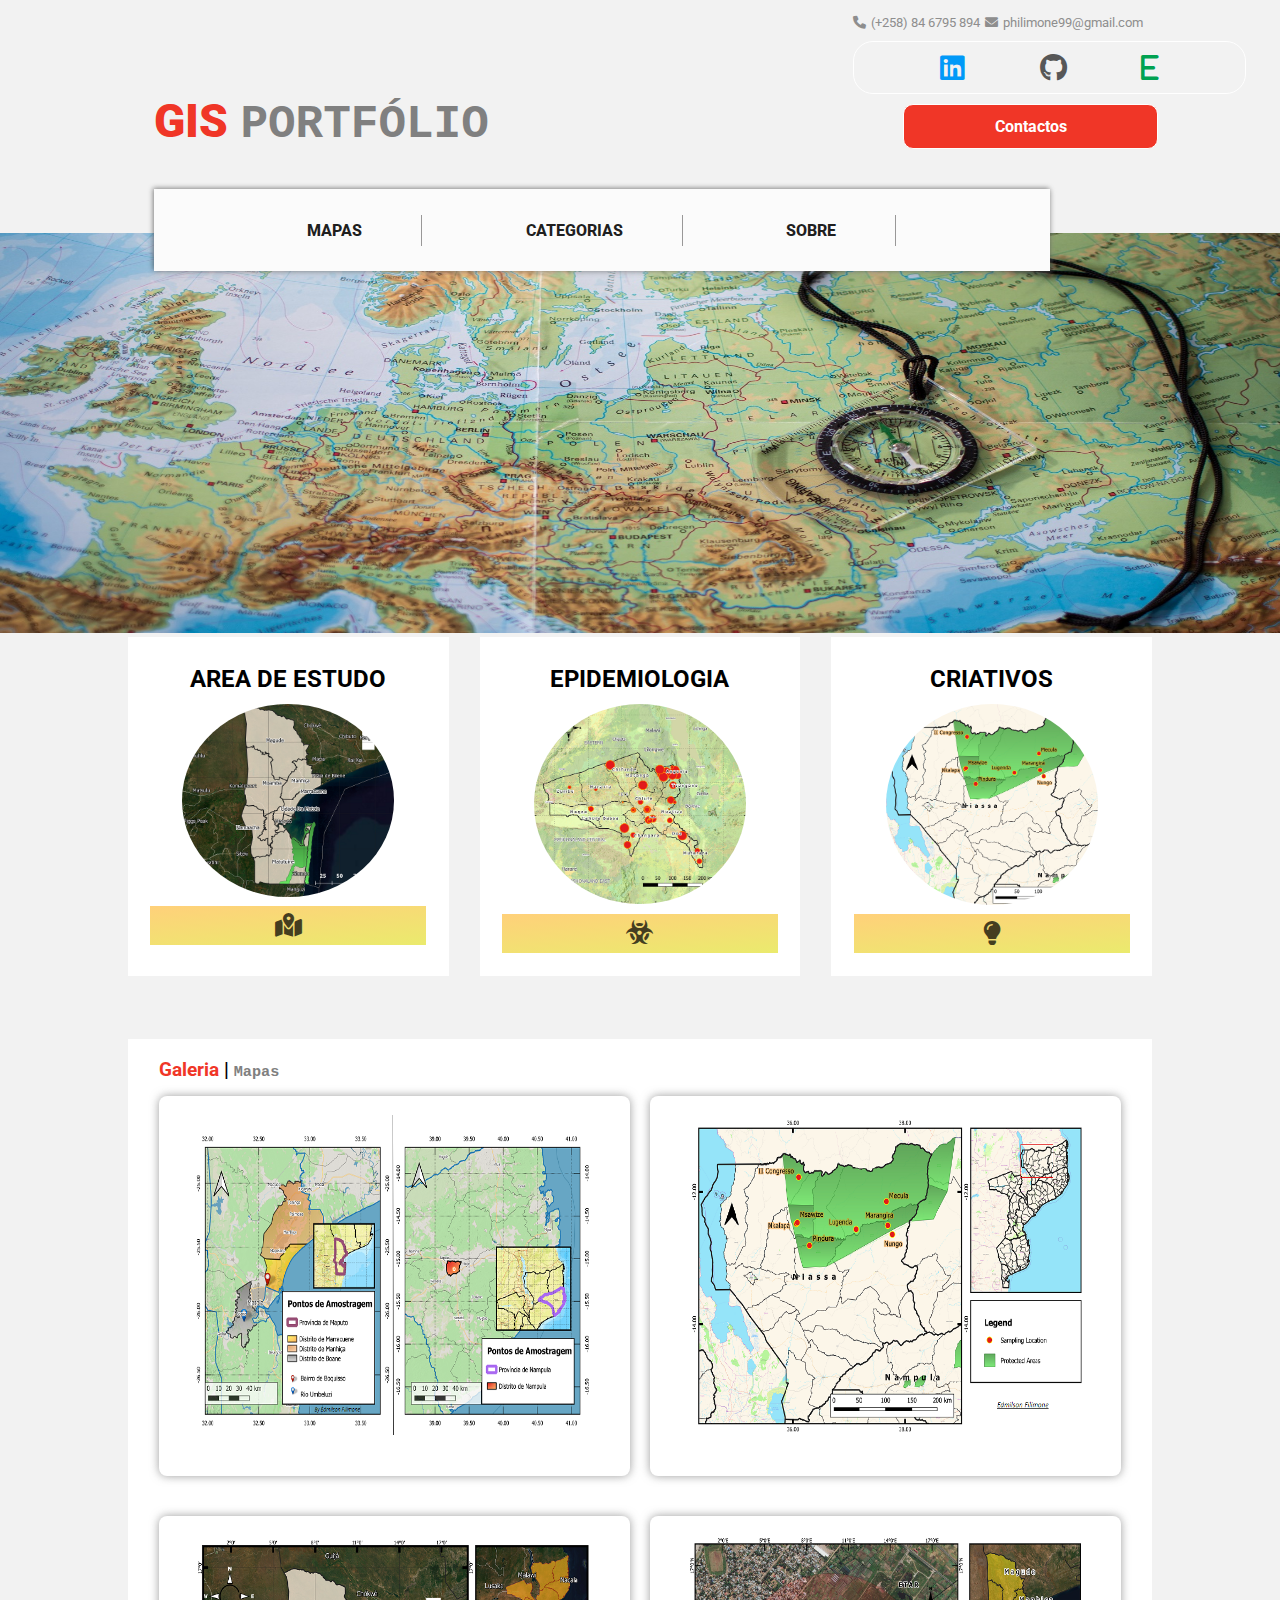
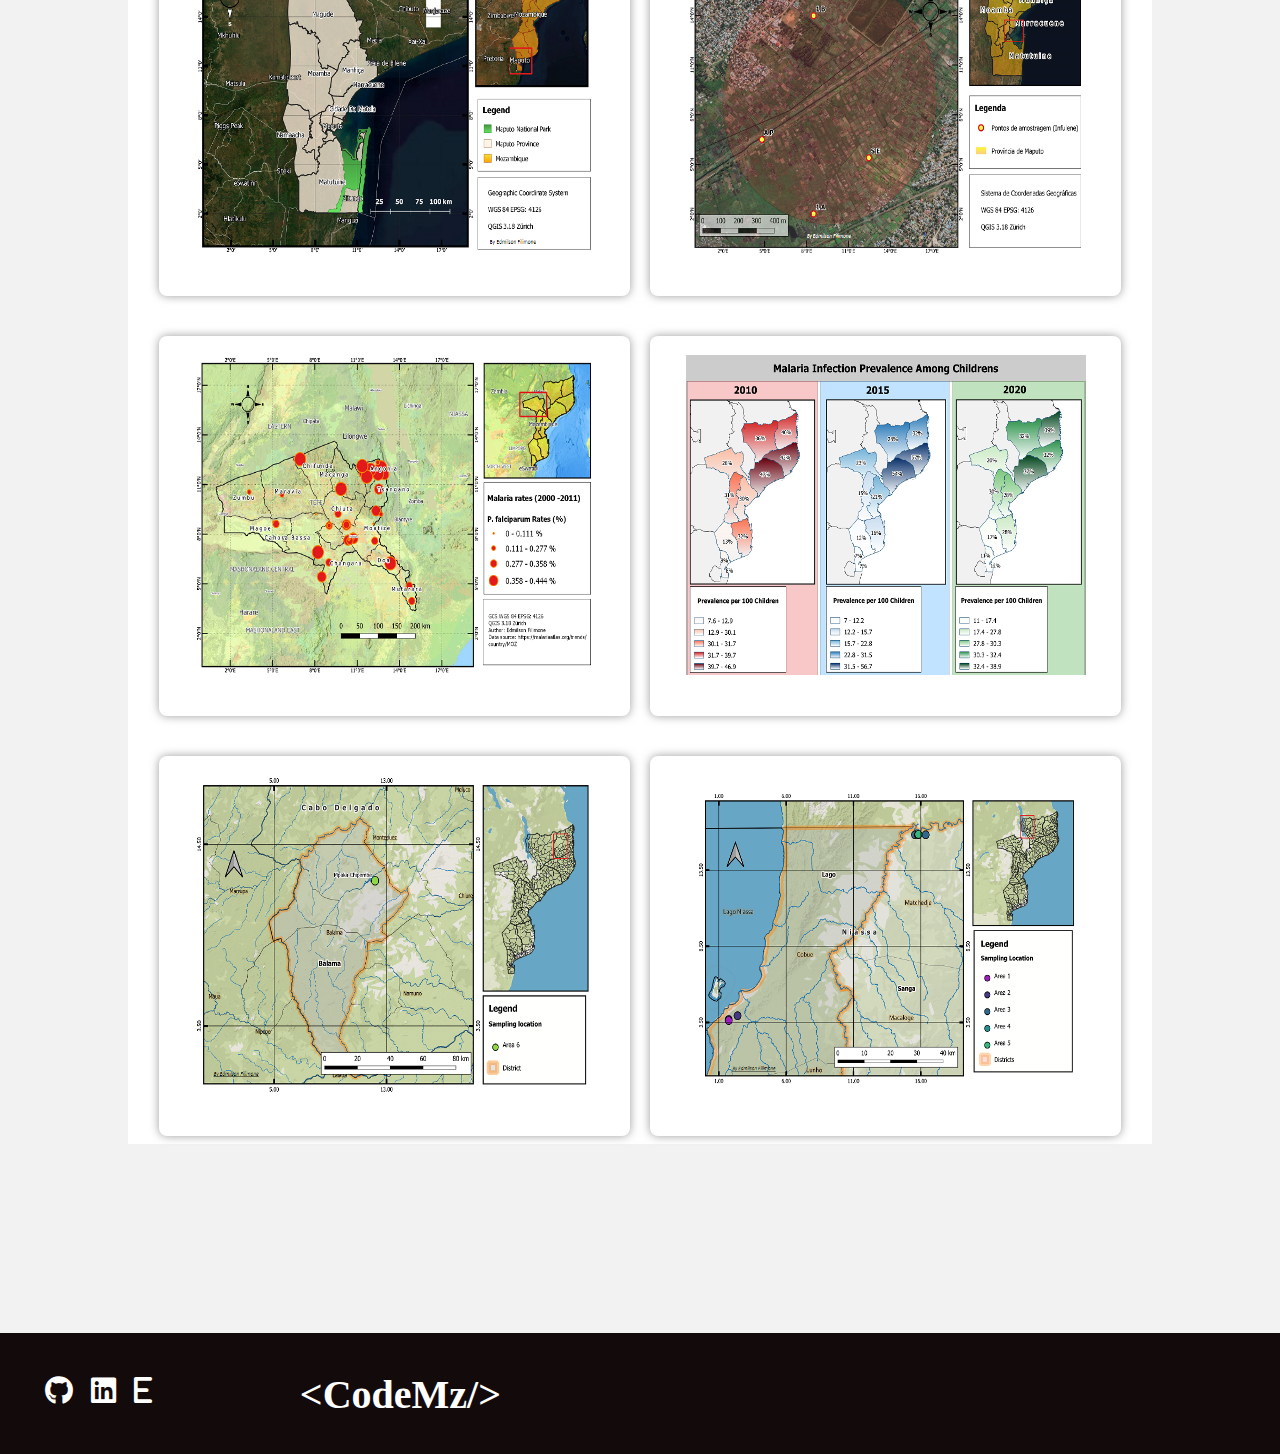
==== index.html @ 18092679 "Fixing responsivity in medium devices" ====
<!DOCTYPE html>
<html lang="pt">

<head>
    <meta charset="UTF-8">
    <meta http-equiv="X-UA-Compatible" content="IE=edge">
    <meta name="viewport" content="width=device-width, initial-scale=1.0">
    <link rel="stylesheet" href="https://cdnjs.cloudflare.com/ajax/libs/font-awesome/6.0.0/css/all.min.css"
        integrity="sha512-9usAa10IRO0HhonpyAIVpjrylPvoDwiPUiKdWk5t3PyolY1cOd4DSE0Ga+ri4AuTroPR5aQvXU9xC6qOPnzFeg=="
        crossorigin="anonymous" referrerpolicy="no-referrer" />
    <link rel="stylesheet" href="./style.css">
    <link rel="stylesheet" href="./media.css">
    <title>Edmilson Filimone - GIS</title>
</head>

<body>
    <div class="container">
        <!--HEADER-->
        <header class="header_container">
            <div class="logo"><span class="s1">GIS</span> <span class="s2">Portfólio</span></div>
            <ul class="info">
                <li>
                    <div class="item">
                        <span><i class="fa fa-phone"></i></span>
                        <span>(+258) 84 6795 894</span>
                        <span><i class="fa fa-envelope"></i></span>
                        <span>philimone99@gmail.com</span>
                    </div>
                </li>
                <li class="social-midia">
                    <a class="linkedin" href="https://www.linkedin.com/in/edmilson-filimone-9767a2140/?originalSubdomain=mz" target="_blank" title="Linkedin"><i class="fa-brands fa-linkedin"></i></a>
                    <a class="github" href="https://www.github.com/edmilson-filimone" target="_blank" title="GitHub"><i class="fa-brands fa-github"></i></a>
                    <a class="profile" href="https://edmilson-filimone.github.io/my_profile/" target="_blank" title="Perfil"><i class="fa-solid fa-e"></i></a>
                </li>
                <h4>Contactos</h4>
            </ul>
            <!--button for mobile - open-menu-->
            <button class="open_menu" title="Menu" type="button"><i class="fa-solid fa-bars"></i></button>
        </header>
        <!--NAVBAR-->
        <nav>
            <ul class="navbar">
                <!--button for mobile - close-menu-->
                <button class="close_menu" title="Close" type="button"><i class="fa-solid fa-close"></i></button>

                <li><a href="./index.html#produto">Mapas</a></li>
                <li><a href="./index.html#categoria">Categorias</a></li>
                <li><a href="./about.html">Sobre</a></li>
            </ul>
        </nav>
        <!--MAIN-->
        <div class="main_container">
            <!--carrosel-->
            <div class="carrossel">
                <img class="carrossel-img" src="./imagem/image_hero_c.jpg" alt="carrossel">
            </div>
            <!--categorias 3-->
            <div class="category" id="categoria">
                <div class="categ-box">
                    <ul>
                        <li>
                            <h2>Area de estudo</h2>
                        </li>
                        <li><img class="imagem_categoria" src="./imagem/demo/categoria_area_de_estudo.png" alt="Pessoal">
                        </li>
                        <li><i class="icon-category fa-solid fa-map-location-dot"></i></li>
                    </ul>
                </div>
                <div class="categ-box">
                    <ul>
                        <li>
                            <h2>Epidemiologia</h2>
                        </li>
                        <li><img class="imagem_categoria" src="./imagem/demo/categoria_epidemiologia.png" alt="Pessoal"></li>
                        <li><i class="icon-category fa-solid fa-biohazard"></i></li>
                    </ul>
                </div>
                <div class="categ-box">
                    <ul>
                        <li>
                            <h2>Criativos</h2>
                        </li>
                        <li><img class="imagem_categoria" src="./imagem/demo/categoria_criativo.png" alt="Pessoal"></li>
                        <li><i class="icon-category fa-solid fa-lightbulb"></i></i></li>
                    </ul>
                </div>
                <!--PRODUCTOS-->
                <div class="products" id="produto">
                    <h3><span class="s1">Galeria</span> | <span class="s2">Mapas</span></h3>
                    <div class="prod_conteiner">
                        <div class="prod_box">
                            <ul>
                                <li><img class="imagem_galeria" src="./imagem/maps/Maputo_Nampula.png" alt="Produto"></li>
                                <li class="flex-button">
                                    <a href="/imagem/maps/Maputo_Nampula.png" target="_blank" title="Ver Mapa" ><button class="btn-see" type="button"><i class="fa-solid fa-eye"></i></button></a>
                                    <a href="/imagem/maps/Maputo_Nampula.png" title="Baixar Mapa" download><button class="btn-download" type="button"><i class="fa-solid fa-file-arrow-down"></i></button></a>
                                </li>
                            </ul>
                        </div>
                        <div class="prod_box">
                            <ul>
                                <li><img class="imagem_galeria" src="./imagem/maps/Niassa_NNR.png" alt="Produto"></li>
                                <li class="flex-button">
                                    <a href="/imagem/maps/Niassa_NNR.png" target="_blank" title="Ver Mapa"><button class="btn-see" type="button"><i class="fa-solid fa-eye"></i></button></a>
                                    <a href="/imagem/maps/Niassa_NNR.png" title="Baixar Mapa" download><button class="btn-download" type="button"><i class="fa-solid fa-file-arrow-down"></i></button></a>
                                </li>
                            </ul>
                        </div>
                        <div class="prod_box">
                            <ul>
                                <li><img class="imagem_galeria" src="./imagem/maps/Parque_nacional_de_maputo.png" alt="Produto"></li>
                                <li class="flex-button">
                                    <a href="/imagem/maps/Parque_nacional_de_maputo.png" target="_blank" title="Ver Mapa"><button class="btn-see" type="button"><i class="fa-solid fa-eye"></i></button></a>
                                    <a href="/imagem/maps/Parque_nacional_de_maputo.png" title="Baixar Mapa" download><button class="btn-download" type="button"><i class="fa-solid fa-file-arrow-down"></i></button></a>
                                </li>
                            </ul>
                        </div>
                        <div class="prod_box">
                            <ul>
                                <li><img class="imagem_galeria" src="./imagem/maps/Infulene_Maputo.png" alt="Produto"></li>
                                <li class="flex-button">
                                    <a href="/imagem/maps/Infulene_Maputo.png" target="_blank" title="Ver Mapa"><button class="btn-see" type="button"><i class="fa-solid fa-eye"></i></button></a>
                                    <a href="/imagem/maps/Infulene_Maputo.png" title="Baixar Mapa" download><button class="btn-download" type="button"><i class="fa-solid fa-file-arrow-down"></i></button></a>
                                </li>
                            </ul>
                        </div>
                        <div class="prod_box">
                            <ul>
                                <li><img class="imagem_galeria" src="./imagem/maps/Malaria_tete.png" alt="Produto"></li>
                                <li class="flex-button">
                                    <a href="/imagem/maps/Malaria_tete.png" target="_blank" title="Ver Mapa"><button class="btn-see" type="button"><i class="fa-solid fa-eye"></i></button></a>
                                    <a href="/imagem/maps/Malaria_tete.png" title="Baixar Mapa" download><button class="btn-download" type="button"><i class="fa-solid fa-file-arrow-down"></i></button></a>
                                </li>
                            </ul>
                        </div>
                        <div class="prod_box">
                            <ul>
                                <li><img class="imagem_galeria" src="./imagem/maps/Malaria_prevalence.png" alt="Produto"></li>
                                <li class="flex-button">
                                    <a href="/imagem/maps/Malaria_prevalence.png" target="_blank" title="Ver Mapa"><button class="btn-see" type="button"><i class="fa-solid fa-eye"></i></button></a>
                                    <a href="/imagem/maps/Malaria_prevalence.png" title="Baixar Mapa" download><button class="btn-download" type="button"><i class="fa-solid fa-file-arrow-down"></i></button></a>
                                </li>
                            </ul>
                        </div>
                        <div class="prod_box">
                            <ul>
                                <li><img class="imagem_galeria" src="./imagem/maps/Balama_Cabo_Delgado.png" alt="Produto"></li>
                                <li class="flex-button">
                                    <a href="/imagem/maps/Balama_Cabo_Delgado.png" target="_blank" title="Ver Mapa"><button class="btn-see" type="button"><i class="fa-solid fa-eye"></i></button></a>
                                    <a href="/imagem/maps/Balama_Cabo_Delgado.png" title="Baixar Mapa" download><button class="btn-download" type="button"><i class="fa-solid fa-file-arrow-down"></i></button></a>
                                </li>
                            </ul>
                        </div>
                        <div class="prod_box">
                            <ul>
                                <li><img class="imagem_galeria" src="./imagem/maps/Lago_Sanga_Niassa.png" alt="Produto"></li>
                                <li class="flex-button">
                                    <a href="./imagem/maps/Lago_Sanga_Niassa.png" target="_blank" title="Ver Mapa"><button class="btn-see" type="button"><i class="fa-solid fa-eye"></i></button></a>
                                    <a href="./imagem/maps/Lago_Sanga_Niassa.png" title="Baixar Mapa" download="Niassa"><button class="btn-download" type="button"><i class="fa-solid fa-file-arrow-down"></i></button></a>
                                </li>
                            </ul>
                        </div>
                    </div>
                </div>
            </div>
        </div>
    </div>
    <footer>
        <!--ul class="adress">
            <li><strong>Endereço</strong></li>
            <li>Matola, São Dâmaso</li>
            <li><strong>Contactos</strong></li>
            <li>(+258)84 6795 894</li>
            <li>philimone99@gmail.com</li>
        </ul-->
        <ul class="icons">
            <li><a href="https://www.github.com/edmilson-filimone" title="GitHub" target="_blank"><i class="fa-brands fa-github"></i></a></li>
            <li><a href="https://www.linkedin.com/in/edmilson-filimone-9767a2140/?originalSubdomain=mz" title="Linkedin" target="_blank"><i class="fa-brands fa-linkedin"></i></a></li>
            <li><a href="https://edmilson-filimone.github.io/my_profile/" title="Perfil" target="_blank"><i class="fa-solid fa-e"></i></a></li>
        </ul>
        <h1 class="logo">&#60;CodeMz&#47;&#62;</h1>
    </footer>

    <!--importing jquery-->
    <script src="https://ajax.googleapis.com/ajax/libs/jquery/3.6.0/jquery.min.js"></script>
    <script>
        //Jquery
        $(".open_menu").click(function () {
            $(".navbar").show();
        })

        $(".close_menu").click(function () {
            $(".navbar").hide();
        })

    </script>
</body>

</html>
---- style.css ----
/*RESET*/
@import url('https://fonts.googleapis.com/css2?family=Roboto:wght@400&display=swap');
@import url('http://fonts.cdnfonts.com/css/idroid');

* {
    scroll-behavior: smooth;
    font-family: Roboto, 'Segoe UI', Tahoma, Geneva, Verdana, sans-serif;
    box-sizing: border-box;
    padding: 0;
    margin: 0;
}

/*DEFAULT COLORS*/
:root {
    --cor-1: #F2F2F2;
    --cor-2: #FBFBFB;
    --cor-3: #FFFFFF;
    --cor-4: #F03627;
}

body {
    background-color: var(--cor-1);
    overflow-x: hidden;
    min-width: 400px;
}

a{
    text-decoration: none;
    color: black;
}

/*HEADER*/
.container .header_container {
    display: grid;
    grid-template-columns: 2fr 1fr;
    background-color: var(--cor-1);
    z-index: 10000;
}

.header_container .logo {
    font-family: monospace;
    font-size: 46px;
    font-weight: 900;
    font-family: sans-serif;
    text-transform: uppercase;
    padding: 11% 10% 0% 18%;
}

/*LOGO - s1 and s2, we used this class in another tag too*/
.s1 {
    color: #F03627;
}

.s2 {
    font-family: monospace;
    color: gray;
}

.header_container ul.info {
    list-style: none;
    padding-top: 1%;
    padding-right: 8%;
}

.header_container ul.info li {
    margin-bottom: 2.5%;
    margin-top: 2%;
}

.header_container ul.info li .item span {
    padding-inline-end: 1px;
    font-size: small;
}

ul.info li span,
ul.info li i {
    display: inline-block;
    color: #8E8E8E;

}

.header_container ul.info h4 {
    width: 65%;
    border: 0.8px solid;
    border-radius: 10px;
    padding: 3%;
    background-color: #F03627;
    color: #FFFFFF;
    text-align: center;
    margin-left: 50px;

}

/*ICONES*/
li a.linkedin i {
    color: rgb(0, 153, 248);
    font-size: 28px;
    border-radius: 50%;
}

li a.github i {
    color: rgb(87, 87, 87);
    font-size: 28px;
    border-radius: 50%;
}

li a.profile i {
    color: rgb(0, 162, 81);
    font-size: 28px;
    border-radius: 50%;
}

/*MEDIA ICONS*/
.social-midia {
    display: flex;
    flex-flow: row wrap;
    justify-content: space-evenly;
    border: 1px solid #FFFFFF;
    border-radius: 20px;
    padding: 3%;
}

/*NAVBARr*/
.container nav .navbar {
    display: flex;
    flex-flow: row wrap;
    position: relative;
    top: 2.4em;
    box-shadow: -1px -1px 5px rgba(0, 0, 0, 0.418), 1px 2px 5px rgba(160, 160, 160, 0.412);
    justify-content: space-between;
    background-color: var(--cor-2);
    list-style: none;
    padding: 2% 12%;
    width: 70%;
    margin: auto 3% auto 12%;
}

.navbar li {
    border-right: 1px solid rgb(153, 152, 152);
    background-color: var(--cor-2);
    padding-right: 10%;
    padding-top: 1%;
    padding-bottom: 1%;
}

.navbar li a {
    text-decoration: none;
    text-transform: uppercase;
    font-weight: 800;
    color: rgba(0, 0, 0, 0.874);
    background-color: var(--cor-2);
}

/*MAIN*/
.main_container .carrossel {
    text-align: center;
    height: 40%;

}

.carrossel-img {
    height: 400px;
    width: 100%;
}

.main_container {
    object-fit: contain;
    width: 100vw;
    min-width:400px;
}

/*Main - Categorory*/
.main_container .category {
    display: grid;
    grid-template-columns: repeat(3, 1fr);
    gap: 3%;
    padding: 0% 10% 3% 10%;
    margin-bottom: 150px;
    min-width:400px;

}

.category .categ-box {
    background-color: #FFFFFF;
    padding: 7%;
    text-align: center;
}

.categ-box ul {
    list-style: none;
}

.categ-box ul li {
    padding: 2%;
    text-transform: uppercase;
}

.imagem_categoria {
    max-width: 80%;
    max-height: 60%;
    border-radius: 100%;
}

.imagem_categoria:hover {
    transform: scale(1.18);
}

.imagem_galeria {
    width: 400px;
    max-width: 400px;
    height:320px;
}

.imagem_galeria:hover {
    transform: scale(1.02);
}

/*targing the element li in the position 3 - h2 tag*/
.categ-box ul li:nth-child(3) {
    color: #F03627;
    font-size: 12px;
}

/*targing the element li in position 3 - icon*/
.categ-box ul li:nth-child(3) {
    font-size: 24px;
    background-image: -webkit-linear-gradient(95deg, rgba(219, 219, 0, 0.571), rgba(255, 166, 0, 0.522));
}

.icon-category{
    color:rgba(0, 0, 0, 0.719);
}

/*Main - Products*/

.main_container .category .products {
    grid-column: 1/4;
    /*a ultima coluna ocupara todo o espaco*/
    background-color: var(--cor-3);
    min-height: 1500px;
    padding: 2% 3% 7% 3%;
}

.products .prod_conteiner {
    display: grid;
    /*grid para os elementos filhos*/
    grid-template-columns: repeat(2, 1fr);
    column-gap: 20px;
    row-gap: 40px;
    margin-top: 1.5%;
}

.products .prod_box {
    height:380px;
    border-radius: 8px;
    -webkit-box-shadow: 0px 0px 10px 0px rgba(102, 102, 102, 0.64);
    -moz-box-shadow: 0px 0px 10px 0px rgba(102, 102, 102, 0.64);
    box-shadow: 0px 0px 10px 0px rgba(102, 102, 102, 0.64);
    text-align: center;
    padding: 2% 0%;
}

.products .prod_box ul {
    list-style: none;
}

.prod_box ul li {
    padding: 2% 0%;
}

.prod_box ul li h3 {
    text-align: center;
}

.flex-button {
    display: none; /*the buttons will be hidden, it will only show in hover*/
    position: relative;
    bottom: 20px;
    flex-wrap: wrap;
    justify-content: center;
    gap: 15px;

}

.prod_box:hover .flex-button{
    display: flex;
}

.flex-button button {
    padding: 2%;
    border: none;
    border-radius: 3px;
    width: 80px;
    cursor: pointer;
    color: var(--cor-3);
    -webkit-box-shadow: 0px 0px 7px 0px rgba(102, 102, 102, 0.44);
    -moz-box-shadow: 0px 0px 7px 0px rgba(102, 102, 102, 0.44);
    box-shadow: 0px 0px 4px 0px rgba(102, 102, 102, 0.64);
}

.btn-see {
    background-color: #0093E9;
    background-image: linear-gradient(270deg, #0093E9 0%, #80D0C7 100%);
}

.btn-download {
    background-color: #08AEEA;
    background-image: linear-gradient(247deg, #08AEEA 0%, #2AF598 100%);    
}

li button:hover {
    filter: brightness(.8);
    transition: cubic-bezier(0.645, 0.045, 0.355, 1);
}

/*FOOTER*/

footer {
    display: flex;
    margin-top: 3%;
    padding: 3%;
    background-color: rgb(19, 11, 11);
    color: white;
}

footer .adress {
    list-style: none;
    margin-right: 15%;
}

.adress li {
    width: max-content;
    padding-bottom: 2%;
}

footer .icons {
    display: flex;
    justify-content: space-between;
    gap:5px;
    margin-right: 15%;
}

.icons li {
    display: inline-block;
    padding: 4% 8%;
    font-size: 1.8em;

}

.icons li a{
    color: white;
}

footer h1.logo {
    font-size: 2.5em;
    font-family: 'iDroid', Calibri;
}
---- media.css ----
/*MIDIA QUERIES*/

/*LARGE SCREENS - SINCE: 1100px */

@media (min-width:1100px){
    html{
        min-width:850px;
    }
     button.open_menu, button.close_menu{
        display: none;
    }
}

/*Tablets SCREENS - SINCE: 740px */

@media(min-width:740px) and (max-width:1098px){
    html{
        min-width:850px;
    }

    .container .navbar{
        margin-left:5%;
        margin-right:5%;
        padding-left:5%;
        padding-right:5%;
    }
     button.open_menu, button.close_menu{
        display: none;
    }

    .products .prod_conteiner{
        display: flex;
        flex-flow: column wrap;
    }

    .imagem_galeria{
        max-width:70%;
        width:70%;
       }
}


/*MOBILE*/

@media(max-width:739.99px){


    /*HEADER*/

    .container .header_container{
        align-items: center;
        position: fixed;
        width: -webkit-fill-available;
    }

    .container .header_container .info{
        display: none;
    }

    .header_container .logo span{
        display: inline-block;
        font-size:25px;
        padding: 0px 0px 20px 0px;
        margin-top:1px;
    }

    /*IMAGE-CARROSSEL*/
    .main_container{
        overflow-x: hidden;
    }
    .main_container .carrossel-img{
        object-fit:contain;
        width: 110vw;
    }


    /*NAVBAR*/
    .container nav .navbar{
        display: none;
        position:fixed;
        left: -12vw;
        top: -1vh;
        min-width: 400px;
        width:100vw;
        height: 74vh;
        text-align: center;
        background-color: #494949d0;
        color: #FFFFFF;
        z-index: 500000;  
    }

    .navbar li, .navbar li a{
        color: #FFFFFF;
        background-color: #49494900;
        padding: 10%;
    }

    .close_menu{
        position: relative;
        width: 60px;
        height: 60px;
        left:50%;
        font-size: 18px;
    }

    .open_menu{
        position: relative;
        margin-top: 2%;
        left: 40%;
        width: 50px;
        height: 50px;
        font-size: 18px;
    }

    /*CATEGORIES*/

    .main_container{
        padding-top: 20%;
    }

   .main_container .category{
    display: flex;
    flex-flow: column wrap;
    padding:0px;
    }

    .category .categ-box{
        margin-bottom: 5%;
    }

    .products .prod_conteiner{
        display: flex;
        flex-flow: column wrap;
    }

    .prod_conteiner .prod_box{
        margin-bottom: 5%;
    }

    /*Galeria*/
    .imagem_galeria{
      max-width:340px;
      width:340px;
     }
    
    /*Buttons*/
    .flex-button{
        display: flex;
    }
    
    /*FOOTER*/
    footer{
        display:block;
    }
    footer h1.logo{font-size: 1.8em; font-family: 'iDroid', Calibri;}

    /*ABOUT-PAGE*/
    .author-profile{
        justify-content: flex-start;
    }
    .paragraph-about{
        text-align: left;
        padding-bottom: 5px;
    }
    
}
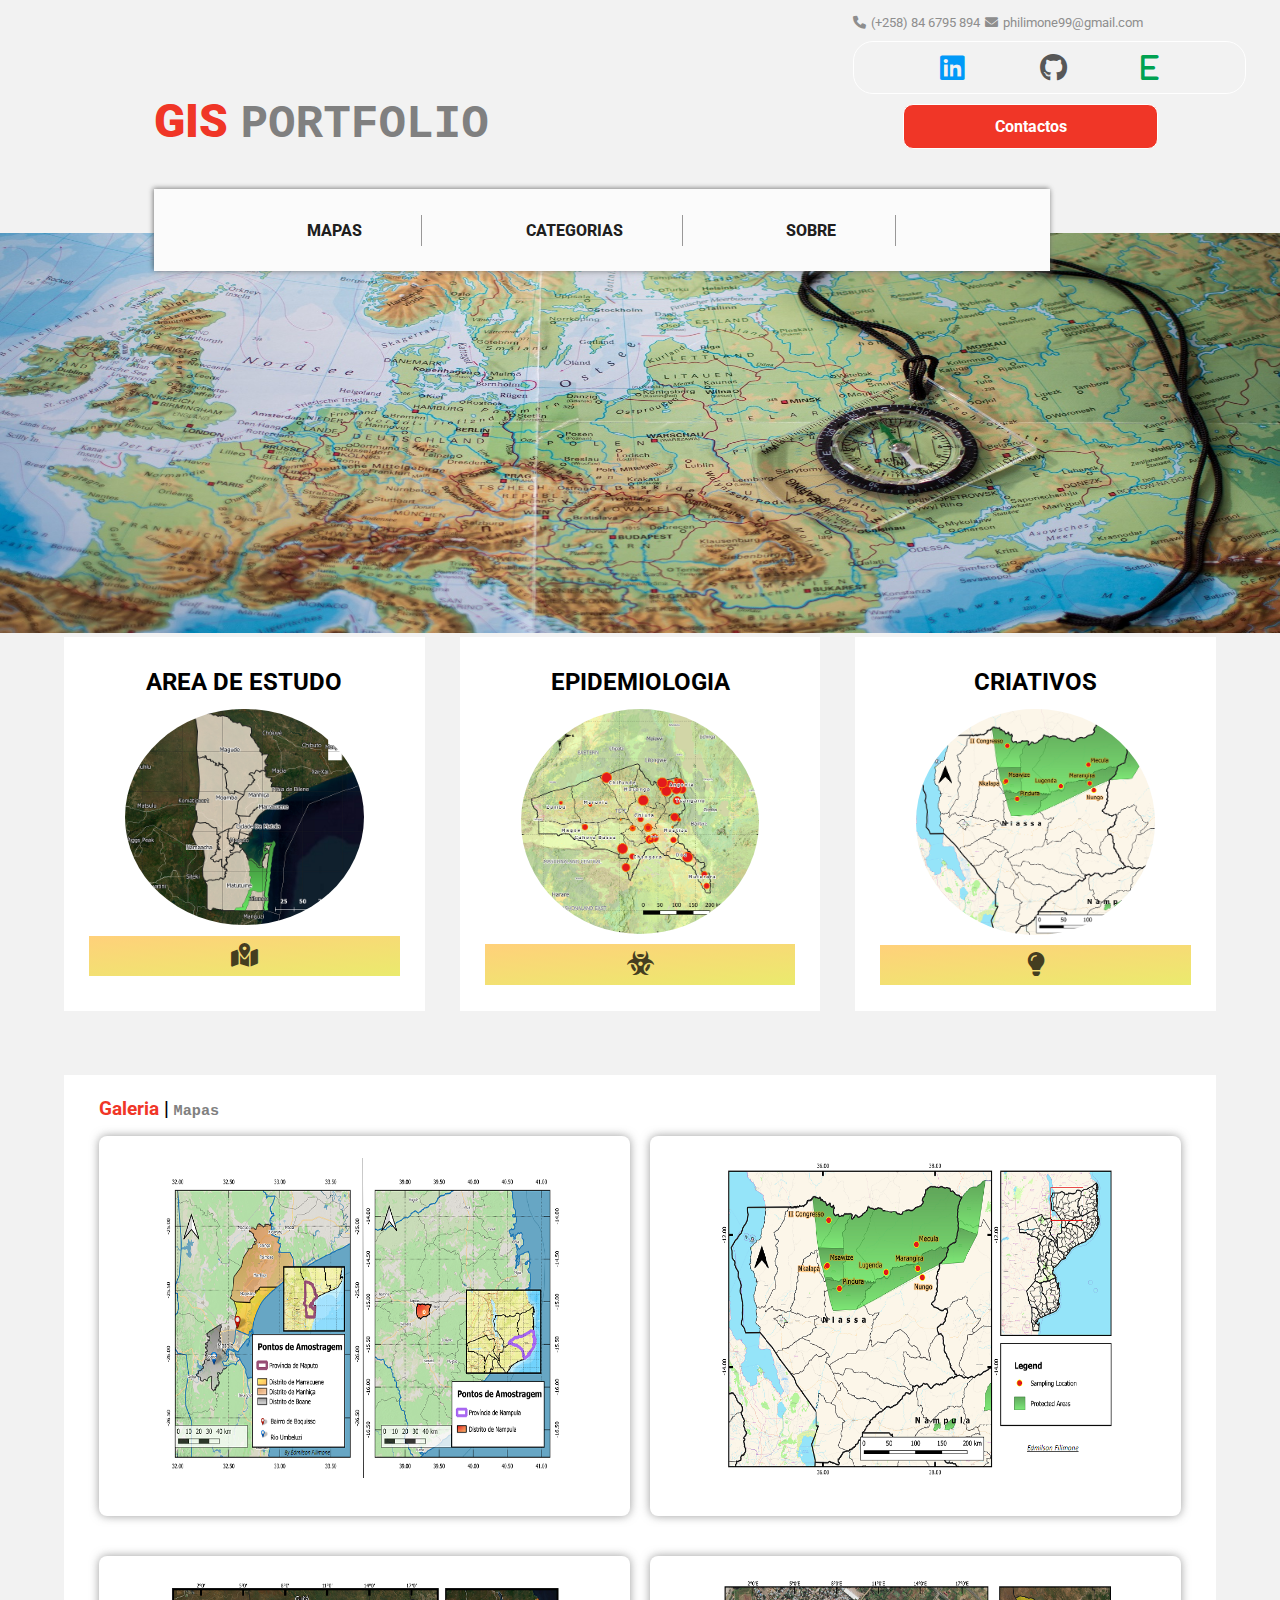
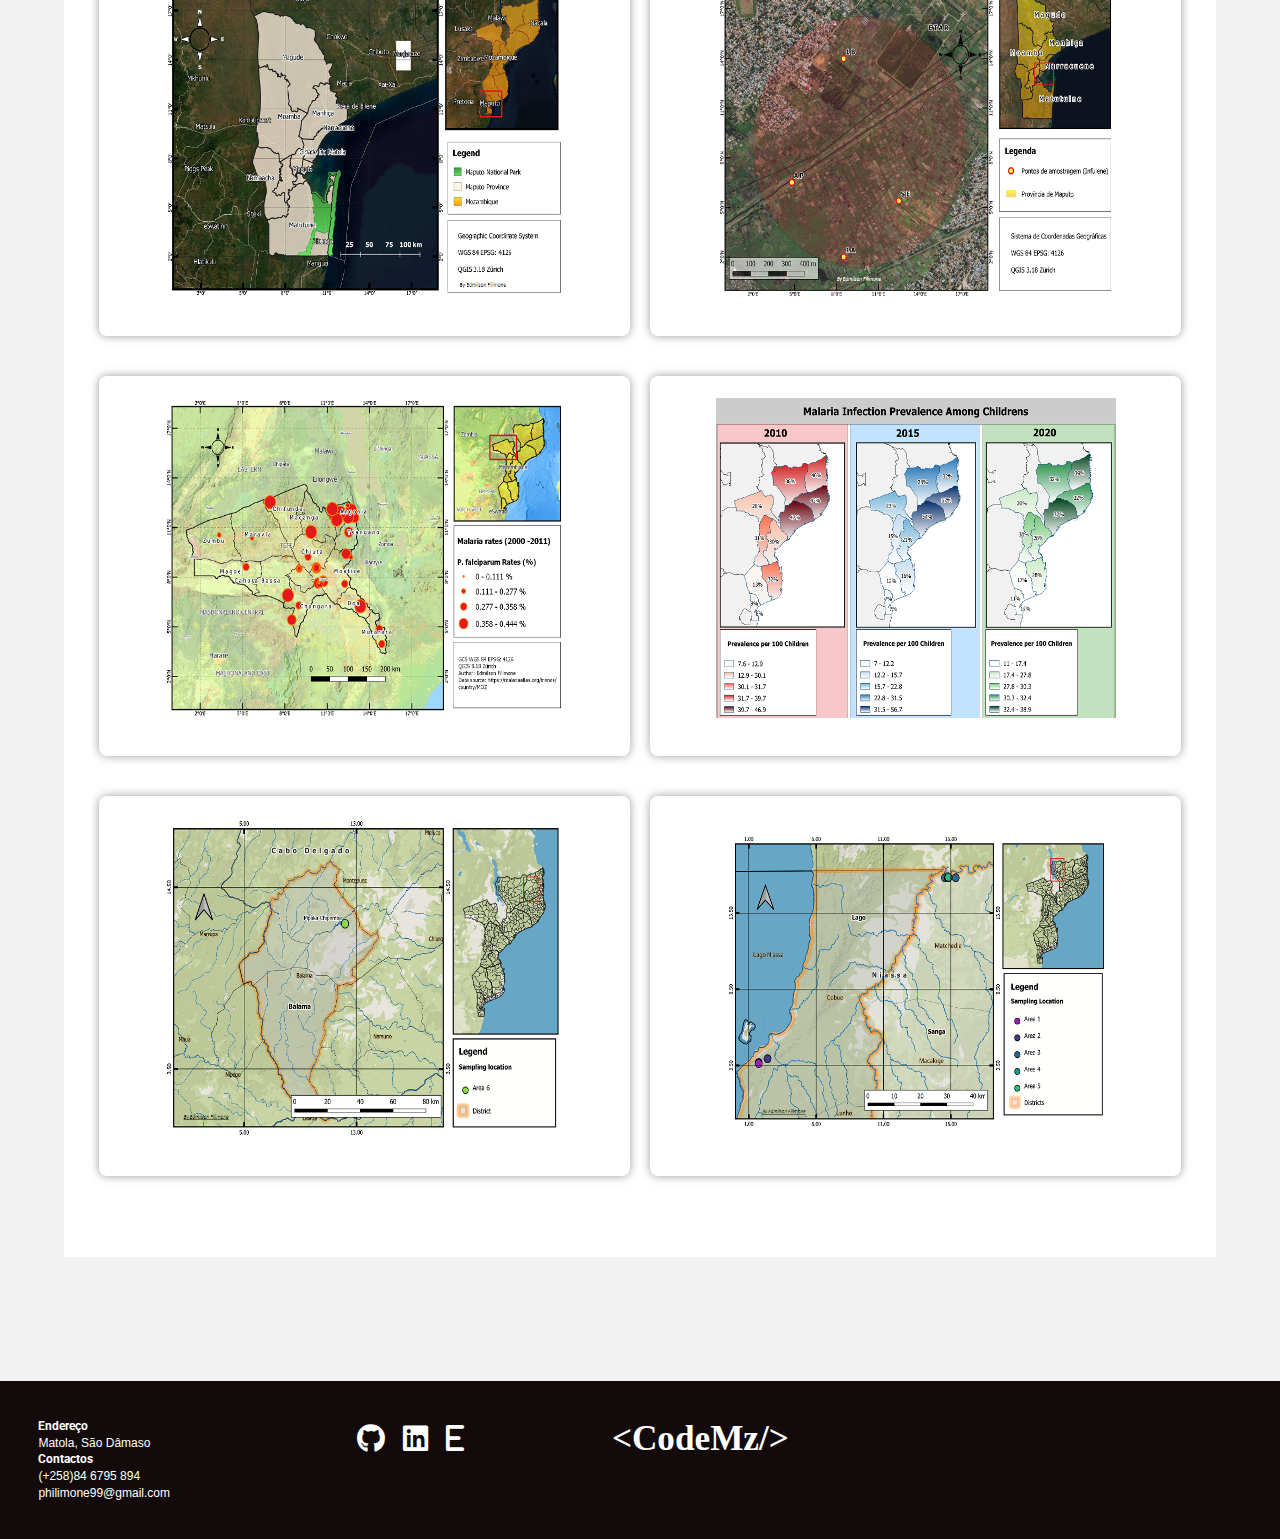
==== commit 52e84cf6: "Fix responsivity" ====
--- a/index.html
+++ b/index.html
@@ -17,7 +17,7 @@
     <div class="container">
         <!--HEADER-->
         <header class="header_container">
-            <div class="logo"><span class="s1">GIS</span> <span class="s2">Portfólio</span></div>
+            <div class="logo"><span class="s1">GIS</span> <span class="s2">Portfolio</span></div>
             <ul class="info">
                 <li>
                     <div class="item">
@@ -166,13 +166,13 @@
         </div>
     </div>
     <footer>
-        <!--ul class="adress">
+        <ul class="address">
             <li><strong>Endereço</strong></li>
             <li>Matola, São Dâmaso</li>
             <li><strong>Contactos</strong></li>
             <li>(+258)84 6795 894</li>
             <li>philimone99@gmail.com</li>
-        </ul-->
+        </ul>
         <ul class="icons">
             <li><a href="https://www.github.com/edmilson-filimone" title="GitHub" target="_blank"><i class="fa-brands fa-github"></i></a></li>
             <li><a href="https://www.linkedin.com/in/edmilson-filimone-9767a2140/?originalSubdomain=mz" title="Linkedin" target="_blank"><i class="fa-brands fa-linkedin"></i></a></li>
--- a/style.css
+++ b/style.css
@@ -24,7 +24,7 @@
     min-width: 400px;
 }
 
-a{
+a {
     text-decoration: none;
     color: black;
 }
@@ -166,7 +166,7 @@
 .main_container {
     object-fit: contain;
     width: 100vw;
-    min-width:400px;
+    min-width: 400px;
 }
 
 /*Main - Categorory*/
@@ -174,10 +174,9 @@
     display: grid;
     grid-template-columns: repeat(3, 1fr);
     gap: 3%;
-    padding: 0% 10% 3% 10%;
+    padding: 0% 5% 3% 5%;
     margin-bottom: 150px;
-    min-width:400px;
-
+    min-width: 400px;
 }
 
 .category .categ-box {
@@ -208,7 +207,7 @@
 .imagem_galeria {
     width: 400px;
     max-width: 400px;
-    height:320px;
+    height: 320px;
 }
 
 .imagem_galeria:hover {
@@ -227,8 +226,8 @@
     background-image: -webkit-linear-gradient(95deg, rgba(219, 219, 0, 0.571), rgba(255, 166, 0, 0.522));
 }
 
-.icon-category{
-    color:rgba(0, 0, 0, 0.719);
+.icon-category {
+    color: rgba(0, 0, 0, 0.719);
 }
 
 /*Main - Products*/
@@ -237,7 +236,6 @@
     grid-column: 1/4;
     /*a ultima coluna ocupara todo o espaco*/
     background-color: var(--cor-3);
-    min-height: 1500px;
     padding: 2% 3% 7% 3%;
 }
 
@@ -251,7 +249,7 @@
 }
 
 .products .prod_box {
-    height:380px;
+    height: 380px;
     border-radius: 8px;
     -webkit-box-shadow: 0px 0px 10px 0px rgba(102, 102, 102, 0.64);
     -moz-box-shadow: 0px 0px 10px 0px rgba(102, 102, 102, 0.64);
@@ -273,7 +271,8 @@
 }
 
 .flex-button {
-    display: none; /*the buttons will be hidden, it will only show in hover*/
+    display: none;
+    /*the buttons will be hidden, it will only show in hover*/
     position: relative;
     bottom: 20px;
     flex-wrap: wrap;
@@ -282,7 +281,7 @@
 
 }
 
-.prod_box:hover .flex-button{
+.prod_box:hover .flex-button {
     display: flex;
 }
 
@@ -305,7 +304,7 @@
 
 .btn-download {
     background-color: #08AEEA;
-    background-image: linear-gradient(247deg, #08AEEA 0%, #2AF598 100%);    
+    background-image: linear-gradient(247deg, #08AEEA 0%, #2AF598 100%);
 }
 
 li button:hover {
@@ -323,20 +322,22 @@
     color: white;
 }
 
-footer .adress {
+footer .address {
     list-style: none;
     margin-right: 15%;
 }
 
-.adress li {
+.address li {
     width: max-content;
     padding-bottom: 2%;
+    font-size: 12px;
+    font-family: 'Segoe UI', Tahoma, Geneva, Verdana, sans-serif;
 }
 
 footer .icons {
     display: flex;
     justify-content: space-between;
-    gap:5px;
+    gap: 5px;
     margin-right: 15%;
 }
 
@@ -347,11 +348,11 @@
 
 }
 
-.icons li a{
+.icons li a {
     color: white;
 }
 
 footer h1.logo {
-    font-size: 2.5em;
+    font-size: 2.2em;
     font-family: 'iDroid', Calibri;
-}
+}--- a/media.css
+++ b/media.css
@@ -2,9 +2,9 @@
 
 /*LARGE SCREENS - SINCE: 1100px */
 
-@media (min-width:1100px){
+@media (min-width:1025px){
     html{
-        min-width:850px;
+        min-width:1025px;
     }
      button.open_menu, button.close_menu{
         display: none;
@@ -13,7 +13,7 @@
 
 /*Tablets SCREENS - SINCE: 740px */
 
-@media(min-width:740px) and (max-width:1098px){
+@media(min-width:740px) and (max-width:1024px){
     html{
         min-width:850px;
     }
@@ -152,11 +152,24 @@
     footer{
         display:block;
     }
-    footer h1.logo{font-size: 1.8em; font-family: 'iDroid', Calibri;}
 
+    .address{
+        display: none;
+    }
+
+    .address{
+        display: none;
+    }
+
+    footer h1.logo{font-size: .8em; font-family: 'iDroid', monospace; text-align: center;}
+
+    footer .icons{
+        justify-content: center;
+        margin: 0;
+    }
     /*ABOUT-PAGE*/
     .author-profile{
-        justify-content: flex-start;
+        justify-content: center;
     }
     .paragraph-about{
         text-align: left;
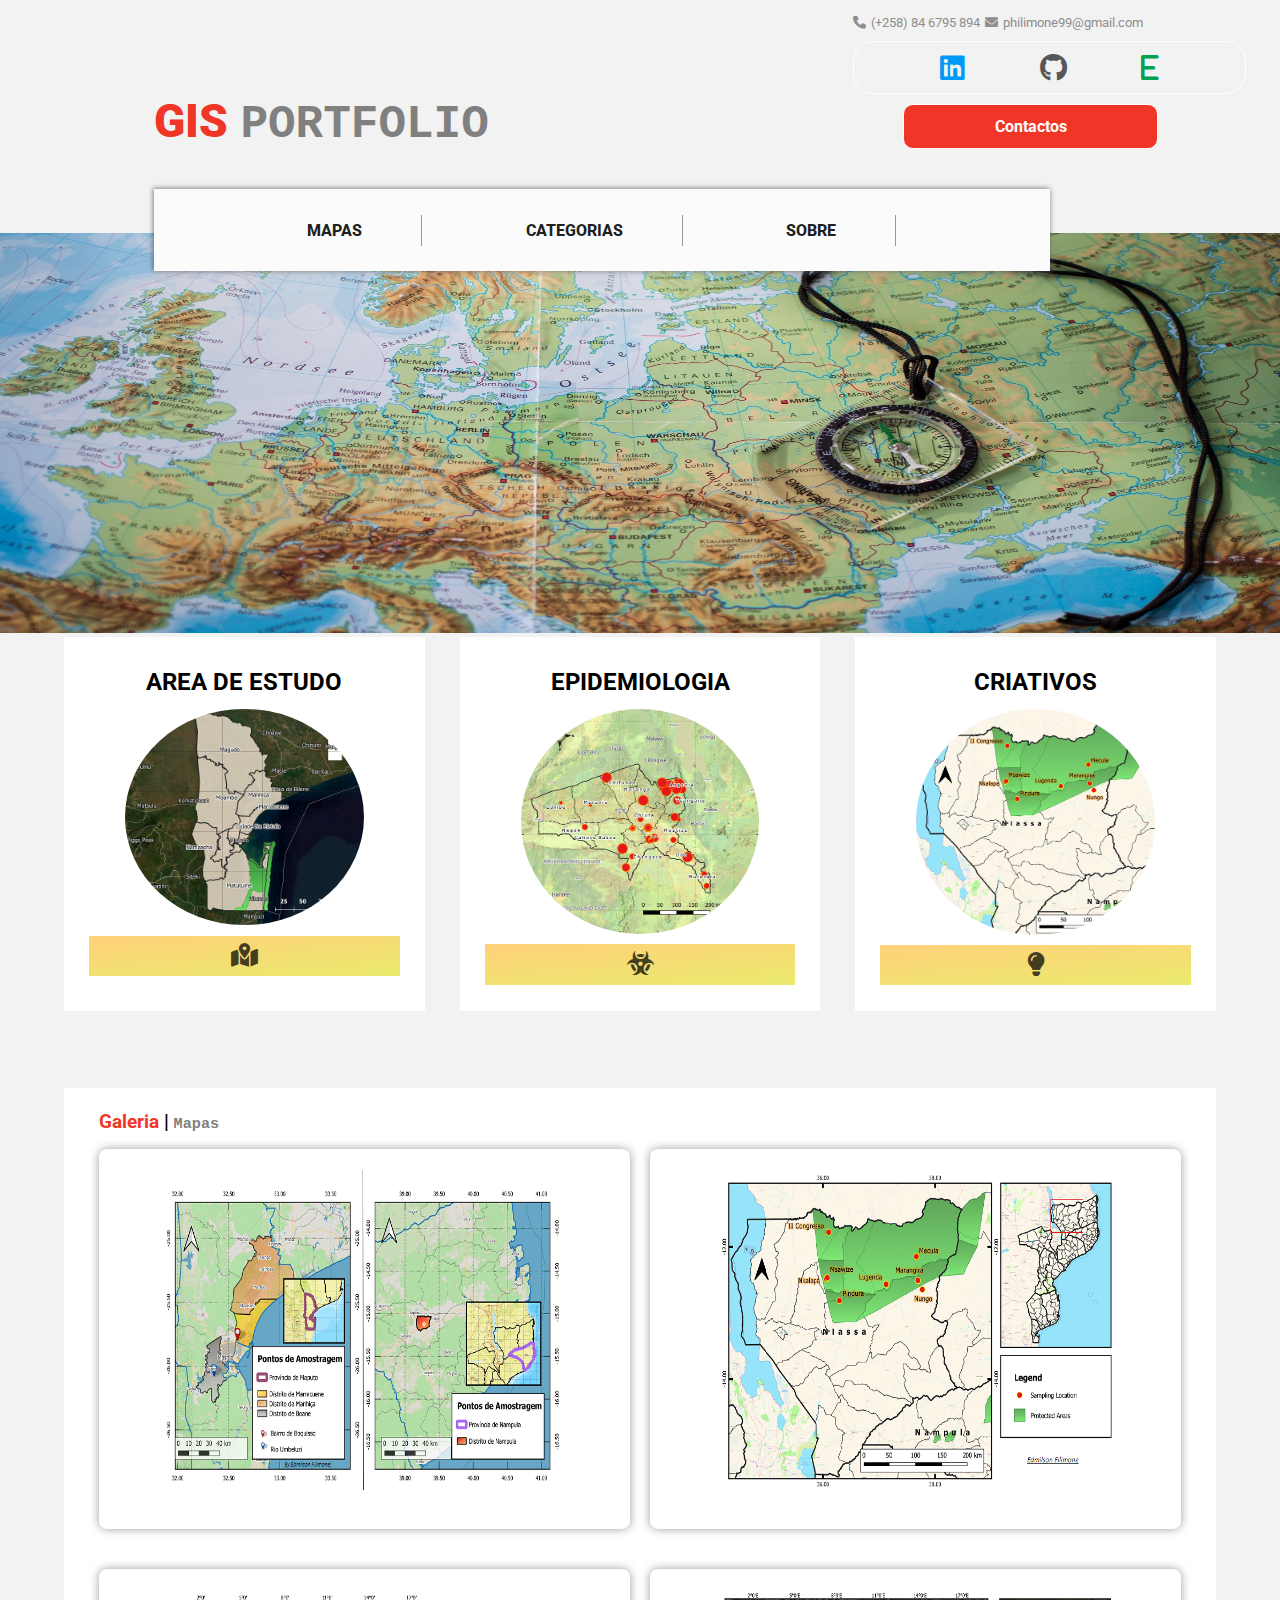
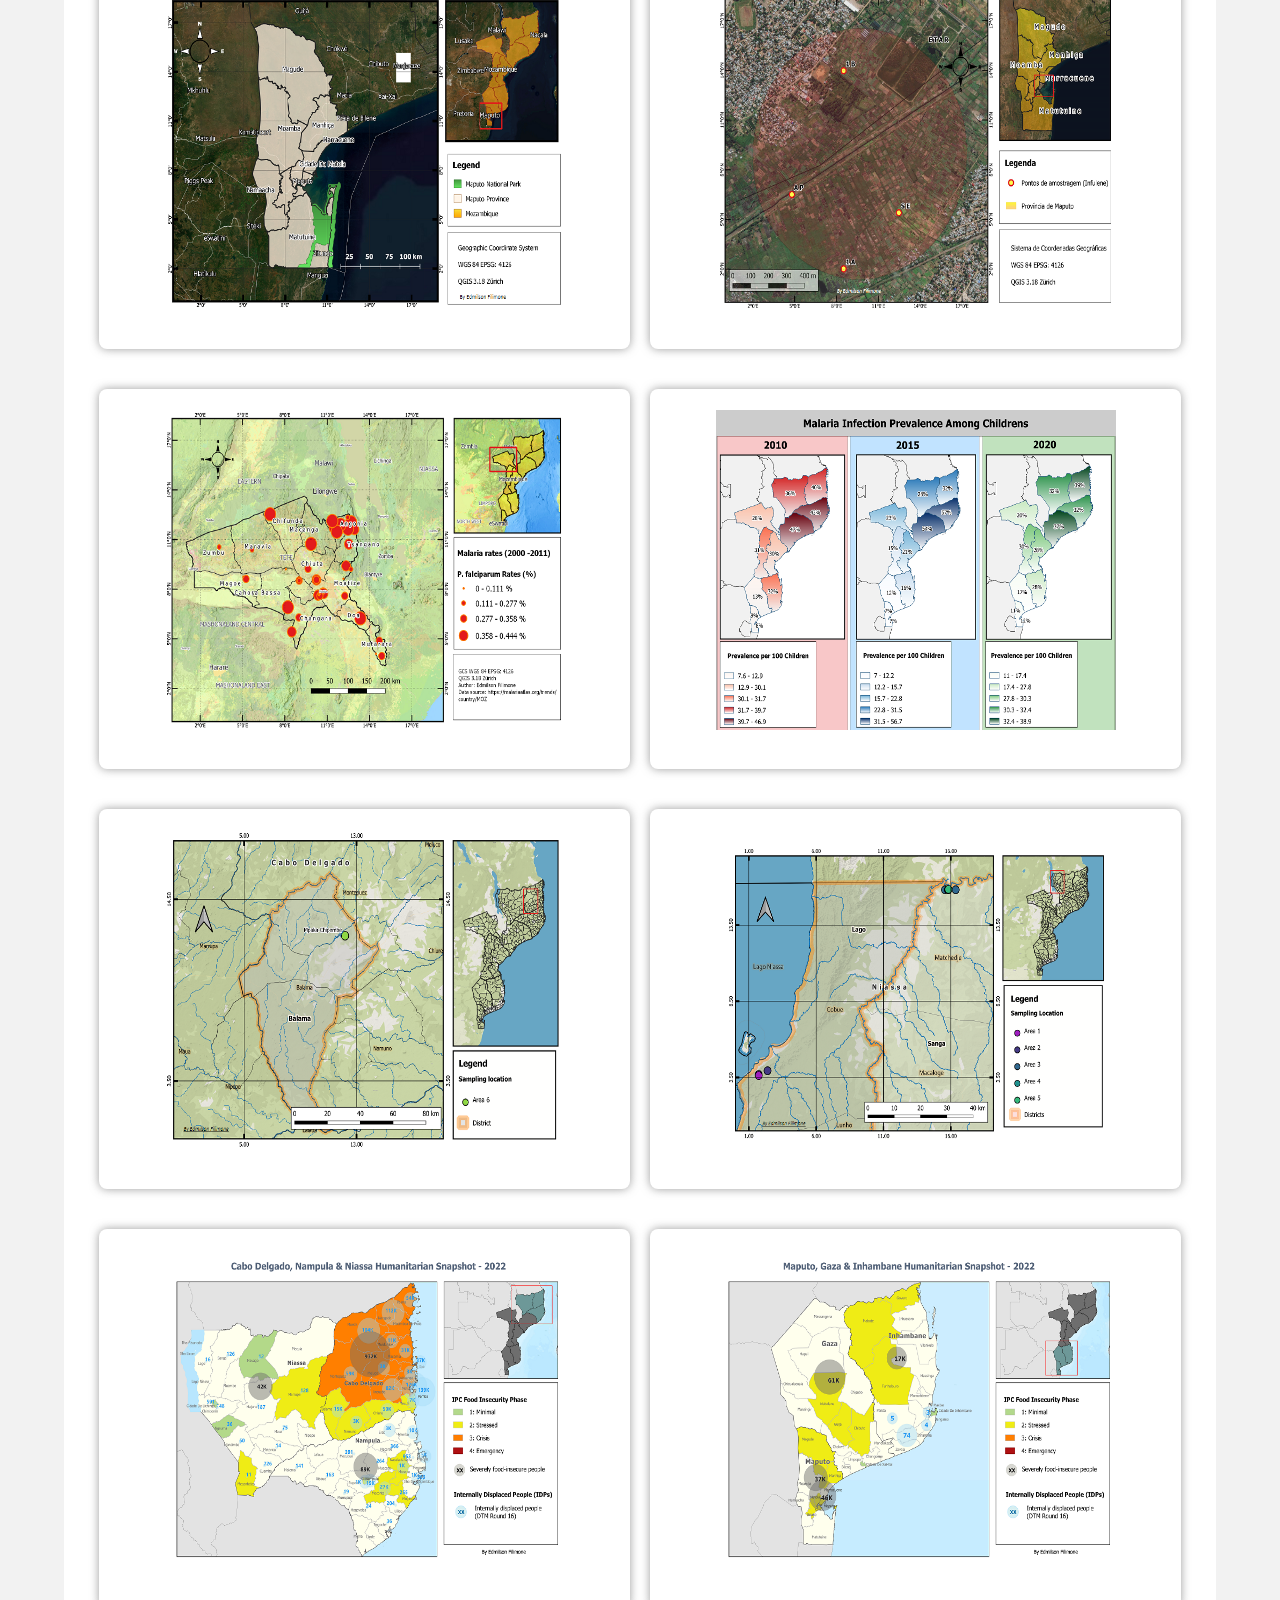
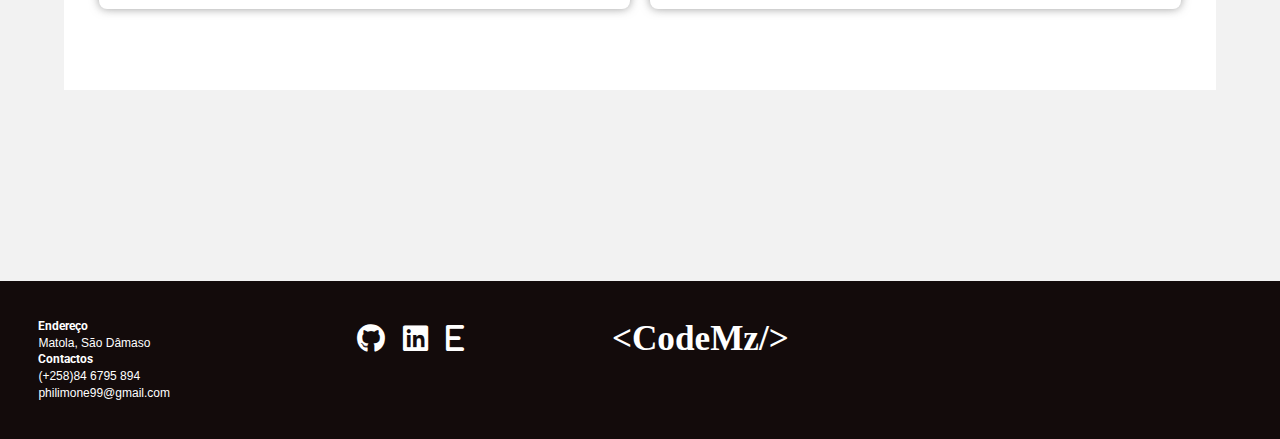
==== commit ae7f52f2: "Adding another maps" ====
--- a/index.html
+++ b/index.html
@@ -92,8 +92,8 @@
                             <ul>
                                 <li><img class="imagem_galeria" src="./imagem/maps/Maputo_Nampula.png" alt="Produto"></li>
                                 <li class="flex-button">
-                                    <a href="/imagem/maps/Maputo_Nampula.png" target="_blank" title="Ver Mapa" ><button class="btn-see" type="button"><i class="fa-solid fa-eye"></i></button></a>
-                                    <a href="/imagem/maps/Maputo_Nampula.png" title="Baixar Mapa" download><button class="btn-download" type="button"><i class="fa-solid fa-file-arrow-down"></i></button></a>
+                                    <a href="./imagem/maps/Maputo_Nampula.png" target="_blank" title="Ver Mapa" ><button class="btn-see" type="button"><i class="fa-solid fa-eye"></i></button></a>
+                                    <a href="./imagem/maps/Maputo_Nampula.png" title="Baixar Mapa" download><button class="btn-download" type="button"><i class="fa-solid fa-file-arrow-down"></i></button></a>
                                 </li>
                             </ul>
                         </div>
@@ -101,8 +101,8 @@
                             <ul>
                                 <li><img class="imagem_galeria" src="./imagem/maps/Niassa_NNR.png" alt="Produto"></li>
                                 <li class="flex-button">
-                                    <a href="/imagem/maps/Niassa_NNR.png" target="_blank" title="Ver Mapa"><button class="btn-see" type="button"><i class="fa-solid fa-eye"></i></button></a>
-                                    <a href="/imagem/maps/Niassa_NNR.png" title="Baixar Mapa" download><button class="btn-download" type="button"><i class="fa-solid fa-file-arrow-down"></i></button></a>
+                                    <a href="./imagem/maps/Niassa_NNR.png" target="_blank" title="Ver Mapa"><button class="btn-see" type="button"><i class="fa-solid fa-eye"></i></button></a>
+                                    <a href="./imagem/maps/Niassa_NNR.png" title="Baixar Mapa" download><button class="btn-download" type="button"><i class="fa-solid fa-file-arrow-down"></i></button></a>
                                 </li>
                             </ul>
                         </div>
@@ -110,8 +110,8 @@
                             <ul>
                                 <li><img class="imagem_galeria" src="./imagem/maps/Parque_nacional_de_maputo.png" alt="Produto"></li>
                                 <li class="flex-button">
-                                    <a href="/imagem/maps/Parque_nacional_de_maputo.png" target="_blank" title="Ver Mapa"><button class="btn-see" type="button"><i class="fa-solid fa-eye"></i></button></a>
-                                    <a href="/imagem/maps/Parque_nacional_de_maputo.png" title="Baixar Mapa" download><button class="btn-download" type="button"><i class="fa-solid fa-file-arrow-down"></i></button></a>
+                                    <a href="./imagem/maps/Parque_nacional_de_maputo.png" target="_blank" title="Ver Mapa"><button class="btn-see" type="button"><i class="fa-solid fa-eye"></i></button></a>
+                                    <a href="./imagem/maps/Parque_nacional_de_maputo.png" title="Baixar Mapa" download><button class="btn-download" type="button"><i class="fa-solid fa-file-arrow-down"></i></button></a>
                                 </li>
                             </ul>
                         </div>
@@ -119,8 +119,8 @@
                             <ul>
                                 <li><img class="imagem_galeria" src="./imagem/maps/Infulene_Maputo.png" alt="Produto"></li>
                                 <li class="flex-button">
-                                    <a href="/imagem/maps/Infulene_Maputo.png" target="_blank" title="Ver Mapa"><button class="btn-see" type="button"><i class="fa-solid fa-eye"></i></button></a>
-                                    <a href="/imagem/maps/Infulene_Maputo.png" title="Baixar Mapa" download><button class="btn-download" type="button"><i class="fa-solid fa-file-arrow-down"></i></button></a>
+                                    <a href="./imagem/maps/Infulene_Maputo.png" target="_blank" title="Ver Mapa"><button class="btn-see" type="button"><i class="fa-solid fa-eye"></i></button></a>
+                                    <a href="./imagem/maps/Infulene_Maputo.png" title="Baixar Mapa" download><button class="btn-download" type="button"><i class="fa-solid fa-file-arrow-down"></i></button></a>
                                 </li>
                             </ul>
                         </div>
@@ -128,8 +128,8 @@
                             <ul>
                                 <li><img class="imagem_galeria" src="./imagem/maps/Malaria_tete.png" alt="Produto"></li>
                                 <li class="flex-button">
-                                    <a href="/imagem/maps/Malaria_tete.png" target="_blank" title="Ver Mapa"><button class="btn-see" type="button"><i class="fa-solid fa-eye"></i></button></a>
-                                    <a href="/imagem/maps/Malaria_tete.png" title="Baixar Mapa" download><button class="btn-download" type="button"><i class="fa-solid fa-file-arrow-down"></i></button></a>
+                                    <a href="./imagem/maps/Malaria_tete.png" target="_blank" title="Ver Mapa"><button class="btn-see" type="button"><i class="fa-solid fa-eye"></i></button></a>
+                                    <a href="./imagem/maps/Malaria_tete.png" title="Baixar Mapa" download><button class="btn-download" type="button"><i class="fa-solid fa-file-arrow-down"></i></button></a>
                                 </li>
                             </ul>
                         </div>
@@ -146,8 +146,8 @@
                             <ul>
                                 <li><img class="imagem_galeria" src="./imagem/maps/Balama_Cabo_Delgado.png" alt="Produto"></li>
                                 <li class="flex-button">
-                                    <a href="/imagem/maps/Balama_Cabo_Delgado.png" target="_blank" title="Ver Mapa"><button class="btn-see" type="button"><i class="fa-solid fa-eye"></i></button></a>
-                                    <a href="/imagem/maps/Balama_Cabo_Delgado.png" title="Baixar Mapa" download><button class="btn-download" type="button"><i class="fa-solid fa-file-arrow-down"></i></button></a>
+                                    <a href="./imagem/maps/Balama_Cabo_Delgado.png" target="_blank" title="Ver Mapa"><button class="btn-see" type="button"><i class="fa-solid fa-eye"></i></button></a>
+                                    <a href="./imagem/maps/Balama_Cabo_Delgado.png" title="Baixar Mapa" download><button class="btn-download" type="button"><i class="fa-solid fa-file-arrow-down"></i></button></a>
                                 </li>
                             </ul>
                         </div>
@@ -157,6 +157,24 @@
                                 <li class="flex-button">
                                     <a href="./imagem/maps/Lago_Sanga_Niassa.png" target="_blank" title="Ver Mapa"><button class="btn-see" type="button"><i class="fa-solid fa-eye"></i></button></a>
                                     <a href="./imagem/maps/Lago_Sanga_Niassa.png" title="Baixar Mapa" download="Niassa"><button class="btn-download" type="button"><i class="fa-solid fa-file-arrow-down"></i></button></a>
+                                </li>
+                            </ul>
+                        </div>
+                        <div class="prod_box">
+                            <ul>
+                                <li><img class="imagem_galeria" src="./imagem/maps/Humanitarian_North_crises.png" alt="Produto"></li>
+                                <li class="flex-button">
+                                    <a href="./imagem/maps/Humanitarian_North_crises.png" target="_blank" title="Ver Mapa"><button class="btn-see" type="button"><i class="fa-solid fa-eye"></i></button></a>
+                                    <a href="./imagem/maps/Humanitarian_North_crises.png" title="Baixar Mapa" download><button class="btn-download" type="button"><i class="fa-solid fa-file-arrow-down"></i></button></a>
+                                </li>
+                            </ul>
+                        </div>
+                        <div class="prod_box">
+                            <ul>
+                                <li><img class="imagem_galeria" src="./imagem/maps/Humanitarian_South_crises.png" alt="Produto"></li>
+                                <li class="flex-button">
+                                    <a href="./imagem/maps/Humanitarian_South_crises.png" target="_blank" title="Ver Mapa"><button class="btn-see" type="button"><i class="fa-solid fa-eye"></i></button></a>
+                                    <a href="./imagem/maps/Humanitarian_South_crises.png" title="Baixar Mapa" download="Niassa"><button class="btn-download" type="button"><i class="fa-solid fa-file-arrow-down"></i></button></a>
                                 </li>
                             </ul>
                         </div>
--- a/style.css
+++ b/style.css
@@ -315,6 +315,8 @@
 /*FOOTER*/
 
 footer {
+    position: relative;
+    bottom: -80px;
     display: flex;
     margin-top: 3%;
     padding: 3%;
--- a/media.css
+++ b/media.css
@@ -157,10 +157,6 @@
         display: none;
     }
 
-    .address{
-        display: none;
-    }
-
     footer h1.logo{font-size: .8em; font-family: 'iDroid', monospace; text-align: center;}
 
     footer .icons{
@@ -169,7 +165,8 @@
     }
     /*ABOUT-PAGE*/
     .author-profile{
-        justify-content: center;
+        margin-top: 150px;
+        justify-content:right;
     }
     .paragraph-about{
         text-align: left;
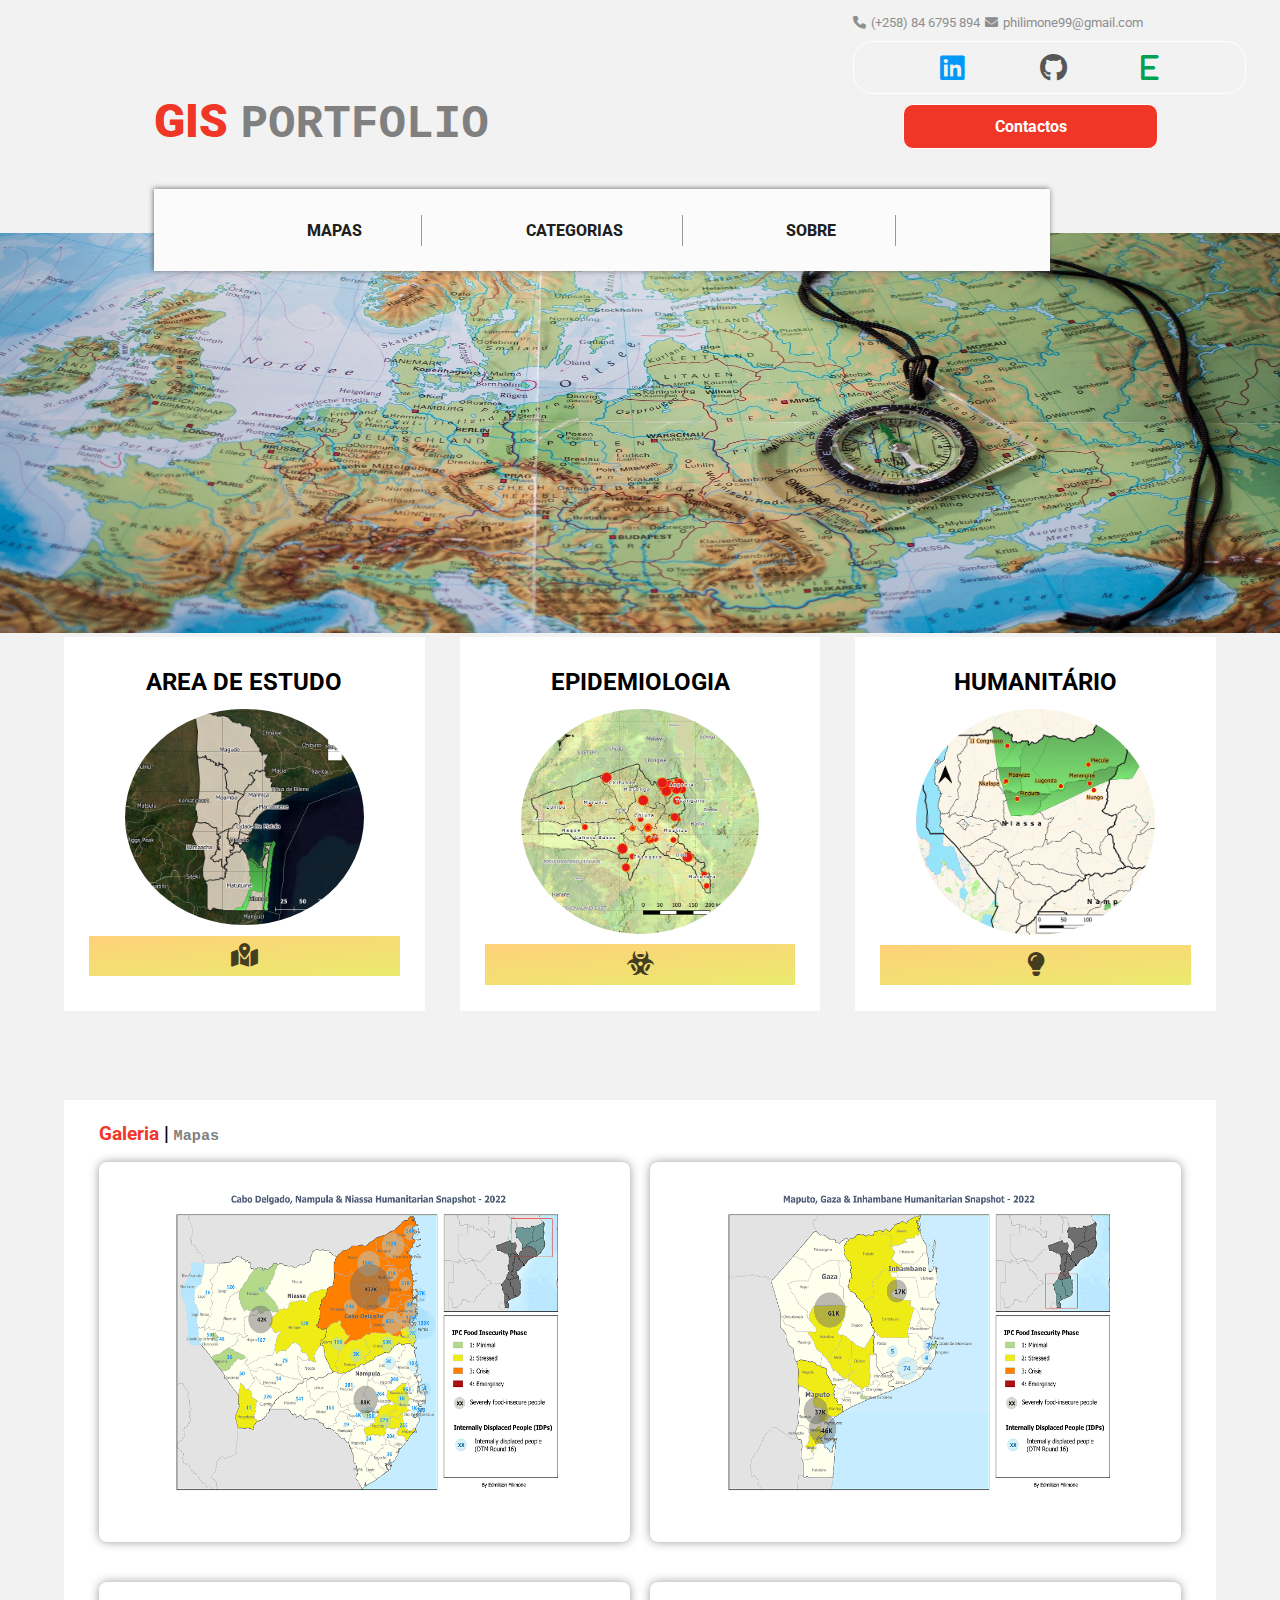
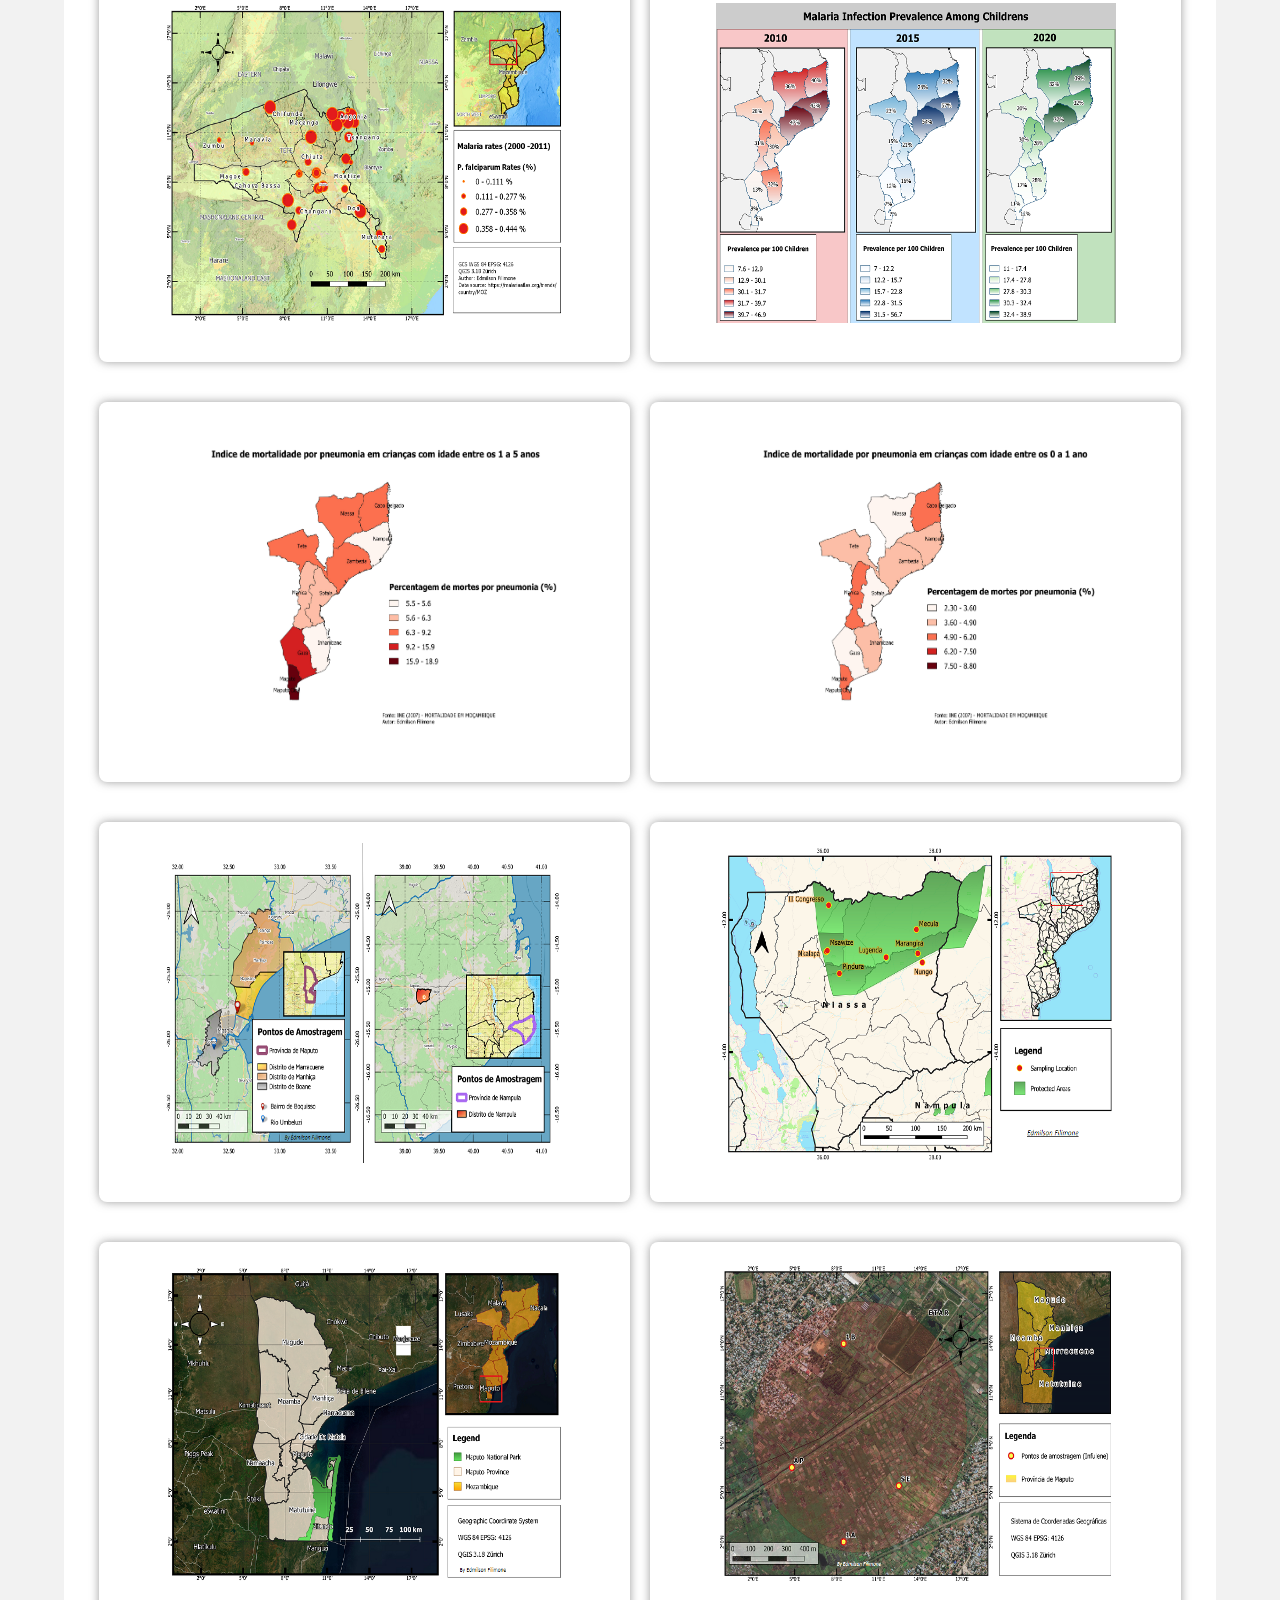
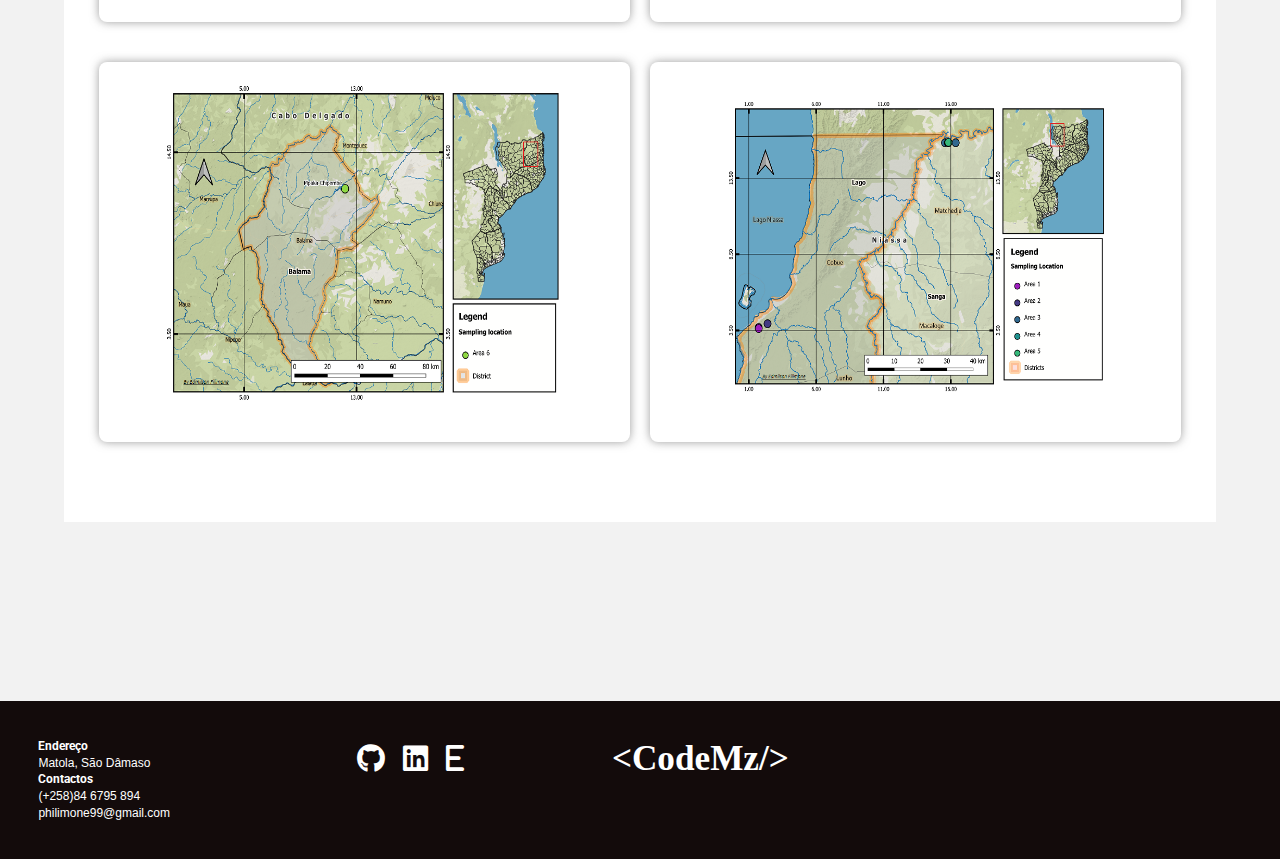
==== commit 1a0b7f6b: "Update do conteudo" ====
--- a/index.html
+++ b/index.html
@@ -43,7 +43,7 @@
                 <!--button for mobile - close-menu-->
                 <button class="close_menu" title="Close" type="button"><i class="fa-solid fa-close"></i></button>
 
-                <li><a href="./index.html#produto">Mapas</a></li>
+                <li><a href="./index.html#Mapa">Mapas</a></li>
                 <li><a href="./index.html#categoria">Categorias</a></li>
                 <li><a href="./about.html">Sobre</a></li>
             </ul>
@@ -61,7 +61,7 @@
                         <li>
                             <h2>Area de estudo</h2>
                         </li>
-                        <li><img class="imagem_categoria" src="./imagem/demo/categoria_area_de_estudo.png" alt="Pessoal">
+                        <li><img class="imagem_categoria" src="./imagem/demo/categoria_area_de_estudo.png" alt="Mapas de area de estudo">
                         </li>
                         <li><i class="icon-category fa-solid fa-map-location-dot"></i></li>
                     </ul>
@@ -71,26 +71,80 @@
                         <li>
                             <h2>Epidemiologia</h2>
                         </li>
-                        <li><img class="imagem_categoria" src="./imagem/demo/categoria_epidemiologia.png" alt="Pessoal"></li>
+                        <li><img class="imagem_categoria" src="./imagem/demo/categoria_epidemiologia.png" alt="Mapas epidemiológicos"></li>
                         <li><i class="icon-category fa-solid fa-biohazard"></i></li>
                     </ul>
                 </div>
                 <div class="categ-box">
                     <ul>
                         <li>
-                            <h2>Criativos</h2>
-                        </li>
-                        <li><img class="imagem_categoria" src="./imagem/demo/categoria_criativo.png" alt="Pessoal"></li>
+                            <h2>Humanitário</h2>
+                        </li>
+                        <li><img class="imagem_categoria" src="./imagem/demo/categoria_criativo.png" alt="Mapas humanitarios"></li>
                         <li><i class="icon-category fa-solid fa-lightbulb"></i></i></li>
                     </ul>
                 </div>
                 <!--PRODUCTOS-->
-                <div class="products" id="produto">
+                <div class="products" id="Mapa">
                     <h3><span class="s1">Galeria</span> | <span class="s2">Mapas</span></h3>
                     <div class="prod_conteiner">
                         <div class="prod_box">
                             <ul>
-                                <li><img class="imagem_galeria" src="./imagem/maps/Maputo_Nampula.png" alt="Produto"></li>
+                                <li><img class="imagem_galeria" src="./imagem/maps/Humanitarian_North_crises.png" alt="Mapa"></li>
+                                <li class="flex-button">
+                                    <a href="./imagem/maps/Humanitarian_North_crises.png" target="_blank" title="Ver Mapa"><button class="btn-see" type="button"><i class="fa-solid fa-eye"></i></button></a>
+                                    <a href="./imagem/maps/Humanitarian_North_crises.png" title="Baixar Mapa" download><button class="btn-download" type="button"><i class="fa-solid fa-file-arrow-down"></i></button></a>
+                                </li>
+                            </ul>
+                        </div>
+                        <div class="prod_box">
+                            <ul>
+                                <li><img class="imagem_galeria" src="./imagem/maps/Humanitarian_South_crises.png" alt="Mapa"></li>
+                                <li class="flex-button">
+                                    <a href="./imagem/maps/Humanitarian_South_crises.png" target="_blank" title="Ver Mapa"><button class="btn-see" type="button"><i class="fa-solid fa-eye"></i></button></a>
+                                    <a href="./imagem/maps/Humanitarian_South_crises.png" title="Baixar Mapa" download="Niassa"><button class="btn-download" type="button"><i class="fa-solid fa-file-arrow-down"></i></button></a>
+                                </li>
+                            </ul>
+                        </div>
+                        <div class="prod_box">
+                            <ul>
+                                <li><img class="imagem_galeria" src="./imagem/maps/Malaria_tete.png" alt="Mapa"></li>
+                                <li class="flex-button">
+                                    <a href="./imagem/maps/Malaria_tete.png" target="_blank" title="Ver Mapa"><button class="btn-see" type="button"><i class="fa-solid fa-eye"></i></button></a>
+                                    <a href="./imagem/maps/Malaria_tete.png" title="Baixar Mapa" download><button class="btn-download" type="button"><i class="fa-solid fa-file-arrow-down"></i></button></a>
+                                </li>
+                            </ul>
+                        </div>
+                        <div class="prod_box">
+                            <ul>
+                                <li><img class="imagem_galeria" src="./imagem/maps/Malaria_prevalence.png" alt="Mapa"></li>
+                                <li class="flex-button">
+                                    <a href="./imagem/maps/Malaria_prevalence.png" target="_blank" title="Ver Mapa"><button class="btn-see" type="button"><i class="fa-solid fa-eye"></i></button></a>
+                                    <a href="./imagem/maps/Malaria_prevalence.png" title="Baixar Mapa" download><button class="btn-download" type="button"><i class="fa-solid fa-file-arrow-down"></i></button></a>
+                                </li>
+                            </ul>
+                        </div>
+                        <div class="prod_box">
+                            <ul>
+                                <li><img class="imagem_galeria" src="./imagem/maps/indice_de_pneumonia_infantil_2007.jpeg" alt="Mapa"></li>
+                                <li class="flex-button">
+                                    <a href="./imagem/maps/indice_de_pneumonia_infantil_2007.jpeg" target="_blank" title="Ver Mapa"><button class="btn-see" type="button"><i class="fa-solid fa-eye"></i></button></a>
+                                    <a href="./imagem/maps/indice_de_pneumonia_infantil_2007.jpeg" title="Baixar Mapa" download><button class="btn-download" type="button"><i class="fa-solid fa-file-arrow-down"></i></button></a>
+                                </li>
+                            </ul>
+                        </div>
+                        <div class="prod_box">
+                            <ul>
+                                <li><img class="imagem_galeria" src="./imagem/maps/indice_de_pneumonia_infantil_2007-2.jpeg" alt="Mapa"></li>
+                                <li class="flex-button">
+                                    <a href="./imagem/maps/indice_de_pneumonia_infantil_2007-2.jpeg" target="_blank" title="Ver Mapa"><button class="btn-see" type="button"><i class="fa-solid fa-eye"></i></button></a>
+                                    <a href="./imagem/maps/indice_de_pneumonia_infantil_2007-2.jpeg" title="Baixar Mapa" download><button class="btn-download" type="button"><i class="fa-solid fa-file-arrow-down"></i></button></a>
+                                </li>
+                            </ul>
+                        </div>
+                        <div class="prod_box">
+                            <ul>
+                                <li><img class="imagem_galeria" src="./imagem/maps/Maputo_Nampula.png" alt="Mapa"></li>
                                 <li class="flex-button">
                                     <a href="./imagem/maps/Maputo_Nampula.png" target="_blank" title="Ver Mapa" ><button class="btn-see" type="button"><i class="fa-solid fa-eye"></i></button></a>
                                     <a href="./imagem/maps/Maputo_Nampula.png" title="Baixar Mapa" download><button class="btn-download" type="button"><i class="fa-solid fa-file-arrow-down"></i></button></a>
@@ -99,7 +153,7 @@
                         </div>
                         <div class="prod_box">
                             <ul>
-                                <li><img class="imagem_galeria" src="./imagem/maps/Niassa_NNR.png" alt="Produto"></li>
+                                <li><img class="imagem_galeria" src="./imagem/maps/Niassa_NNR.png" alt="Mapa"></li>
                                 <li class="flex-button">
                                     <a href="./imagem/maps/Niassa_NNR.png" target="_blank" title="Ver Mapa"><button class="btn-see" type="button"><i class="fa-solid fa-eye"></i></button></a>
                                     <a href="./imagem/maps/Niassa_NNR.png" title="Baixar Mapa" download><button class="btn-download" type="button"><i class="fa-solid fa-file-arrow-down"></i></button></a>
@@ -108,7 +162,7 @@
                         </div>
                         <div class="prod_box">
                             <ul>
-                                <li><img class="imagem_galeria" src="./imagem/maps/Parque_nacional_de_maputo.png" alt="Produto"></li>
+                                <li><img class="imagem_galeria" src="./imagem/maps/Parque_nacional_de_maputo.png" alt="Mapa"></li>
                                 <li class="flex-button">
                                     <a href="./imagem/maps/Parque_nacional_de_maputo.png" target="_blank" title="Ver Mapa"><button class="btn-see" type="button"><i class="fa-solid fa-eye"></i></button></a>
                                     <a href="./imagem/maps/Parque_nacional_de_maputo.png" title="Baixar Mapa" download><button class="btn-download" type="button"><i class="fa-solid fa-file-arrow-down"></i></button></a>
@@ -117,7 +171,7 @@
                         </div>
                         <div class="prod_box">
                             <ul>
-                                <li><img class="imagem_galeria" src="./imagem/maps/Infulene_Maputo.png" alt="Produto"></li>
+                                <li><img class="imagem_galeria" src="./imagem/maps/Infulene_Maputo.png" alt="Mapa"></li>
                                 <li class="flex-button">
                                     <a href="./imagem/maps/Infulene_Maputo.png" target="_blank" title="Ver Mapa"><button class="btn-see" type="button"><i class="fa-solid fa-eye"></i></button></a>
                                     <a href="./imagem/maps/Infulene_Maputo.png" title="Baixar Mapa" download><button class="btn-download" type="button"><i class="fa-solid fa-file-arrow-down"></i></button></a>
@@ -126,25 +180,7 @@
                         </div>
                         <div class="prod_box">
                             <ul>
-                                <li><img class="imagem_galeria" src="./imagem/maps/Malaria_tete.png" alt="Produto"></li>
-                                <li class="flex-button">
-                                    <a href="./imagem/maps/Malaria_tete.png" target="_blank" title="Ver Mapa"><button class="btn-see" type="button"><i class="fa-solid fa-eye"></i></button></a>
-                                    <a href="./imagem/maps/Malaria_tete.png" title="Baixar Mapa" download><button class="btn-download" type="button"><i class="fa-solid fa-file-arrow-down"></i></button></a>
-                                </li>
-                            </ul>
-                        </div>
-                        <div class="prod_box">
-                            <ul>
-                                <li><img class="imagem_galeria" src="./imagem/maps/Malaria_prevalence.png" alt="Produto"></li>
-                                <li class="flex-button">
-                                    <a href="/imagem/maps/Malaria_prevalence.png" target="_blank" title="Ver Mapa"><button class="btn-see" type="button"><i class="fa-solid fa-eye"></i></button></a>
-                                    <a href="/imagem/maps/Malaria_prevalence.png" title="Baixar Mapa" download><button class="btn-download" type="button"><i class="fa-solid fa-file-arrow-down"></i></button></a>
-                                </li>
-                            </ul>
-                        </div>
-                        <div class="prod_box">
-                            <ul>
-                                <li><img class="imagem_galeria" src="./imagem/maps/Balama_Cabo_Delgado.png" alt="Produto"></li>
+                                <li><img class="imagem_galeria" src="./imagem/maps/Balama_Cabo_Delgado.png" alt="Mapa"></li>
                                 <li class="flex-button">
                                     <a href="./imagem/maps/Balama_Cabo_Delgado.png" target="_blank" title="Ver Mapa"><button class="btn-see" type="button"><i class="fa-solid fa-eye"></i></button></a>
                                     <a href="./imagem/maps/Balama_Cabo_Delgado.png" title="Baixar Mapa" download><button class="btn-download" type="button"><i class="fa-solid fa-file-arrow-down"></i></button></a>
@@ -153,28 +189,10 @@
                         </div>
                         <div class="prod_box">
                             <ul>
-                                <li><img class="imagem_galeria" src="./imagem/maps/Lago_Sanga_Niassa.png" alt="Produto"></li>
+                                <li><img class="imagem_galeria" src="./imagem/maps/Lago_Sanga_Niassa.png" alt="Mapa"></li>
                                 <li class="flex-button">
                                     <a href="./imagem/maps/Lago_Sanga_Niassa.png" target="_blank" title="Ver Mapa"><button class="btn-see" type="button"><i class="fa-solid fa-eye"></i></button></a>
                                     <a href="./imagem/maps/Lago_Sanga_Niassa.png" title="Baixar Mapa" download="Niassa"><button class="btn-download" type="button"><i class="fa-solid fa-file-arrow-down"></i></button></a>
-                                </li>
-                            </ul>
-                        </div>
-                        <div class="prod_box">
-                            <ul>
-                                <li><img class="imagem_galeria" src="./imagem/maps/Humanitarian_North_crises.png" alt="Produto"></li>
-                                <li class="flex-button">
-                                    <a href="./imagem/maps/Humanitarian_North_crises.png" target="_blank" title="Ver Mapa"><button class="btn-see" type="button"><i class="fa-solid fa-eye"></i></button></a>
-                                    <a href="./imagem/maps/Humanitarian_North_crises.png" title="Baixar Mapa" download><button class="btn-download" type="button"><i class="fa-solid fa-file-arrow-down"></i></button></a>
-                                </li>
-                            </ul>
-                        </div>
-                        <div class="prod_box">
-                            <ul>
-                                <li><img class="imagem_galeria" src="./imagem/maps/Humanitarian_South_crises.png" alt="Produto"></li>
-                                <li class="flex-button">
-                                    <a href="./imagem/maps/Humanitarian_South_crises.png" target="_blank" title="Ver Mapa"><button class="btn-see" type="button"><i class="fa-solid fa-eye"></i></button></a>
-                                    <a href="./imagem/maps/Humanitarian_South_crises.png" title="Baixar Mapa" download="Niassa"><button class="btn-download" type="button"><i class="fa-solid fa-file-arrow-down"></i></button></a>
                                 </li>
                             </ul>
                         </div>
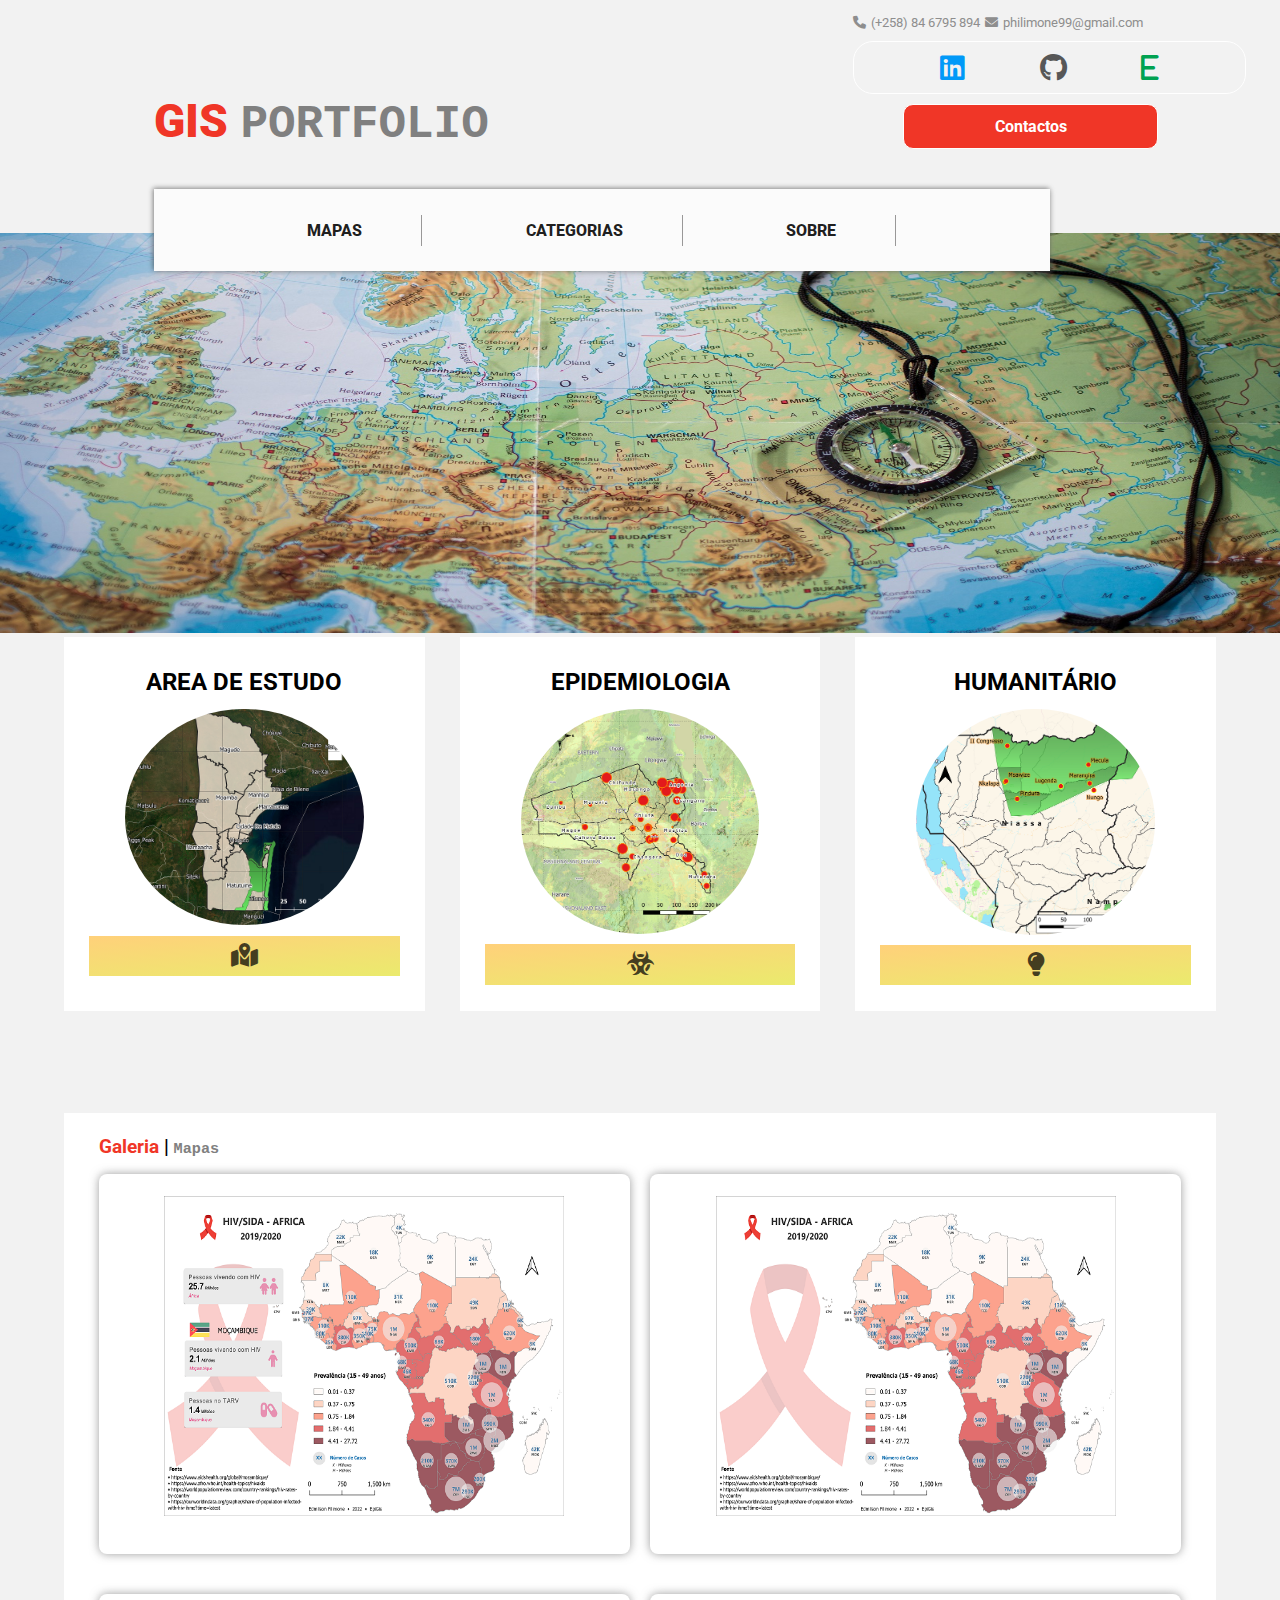
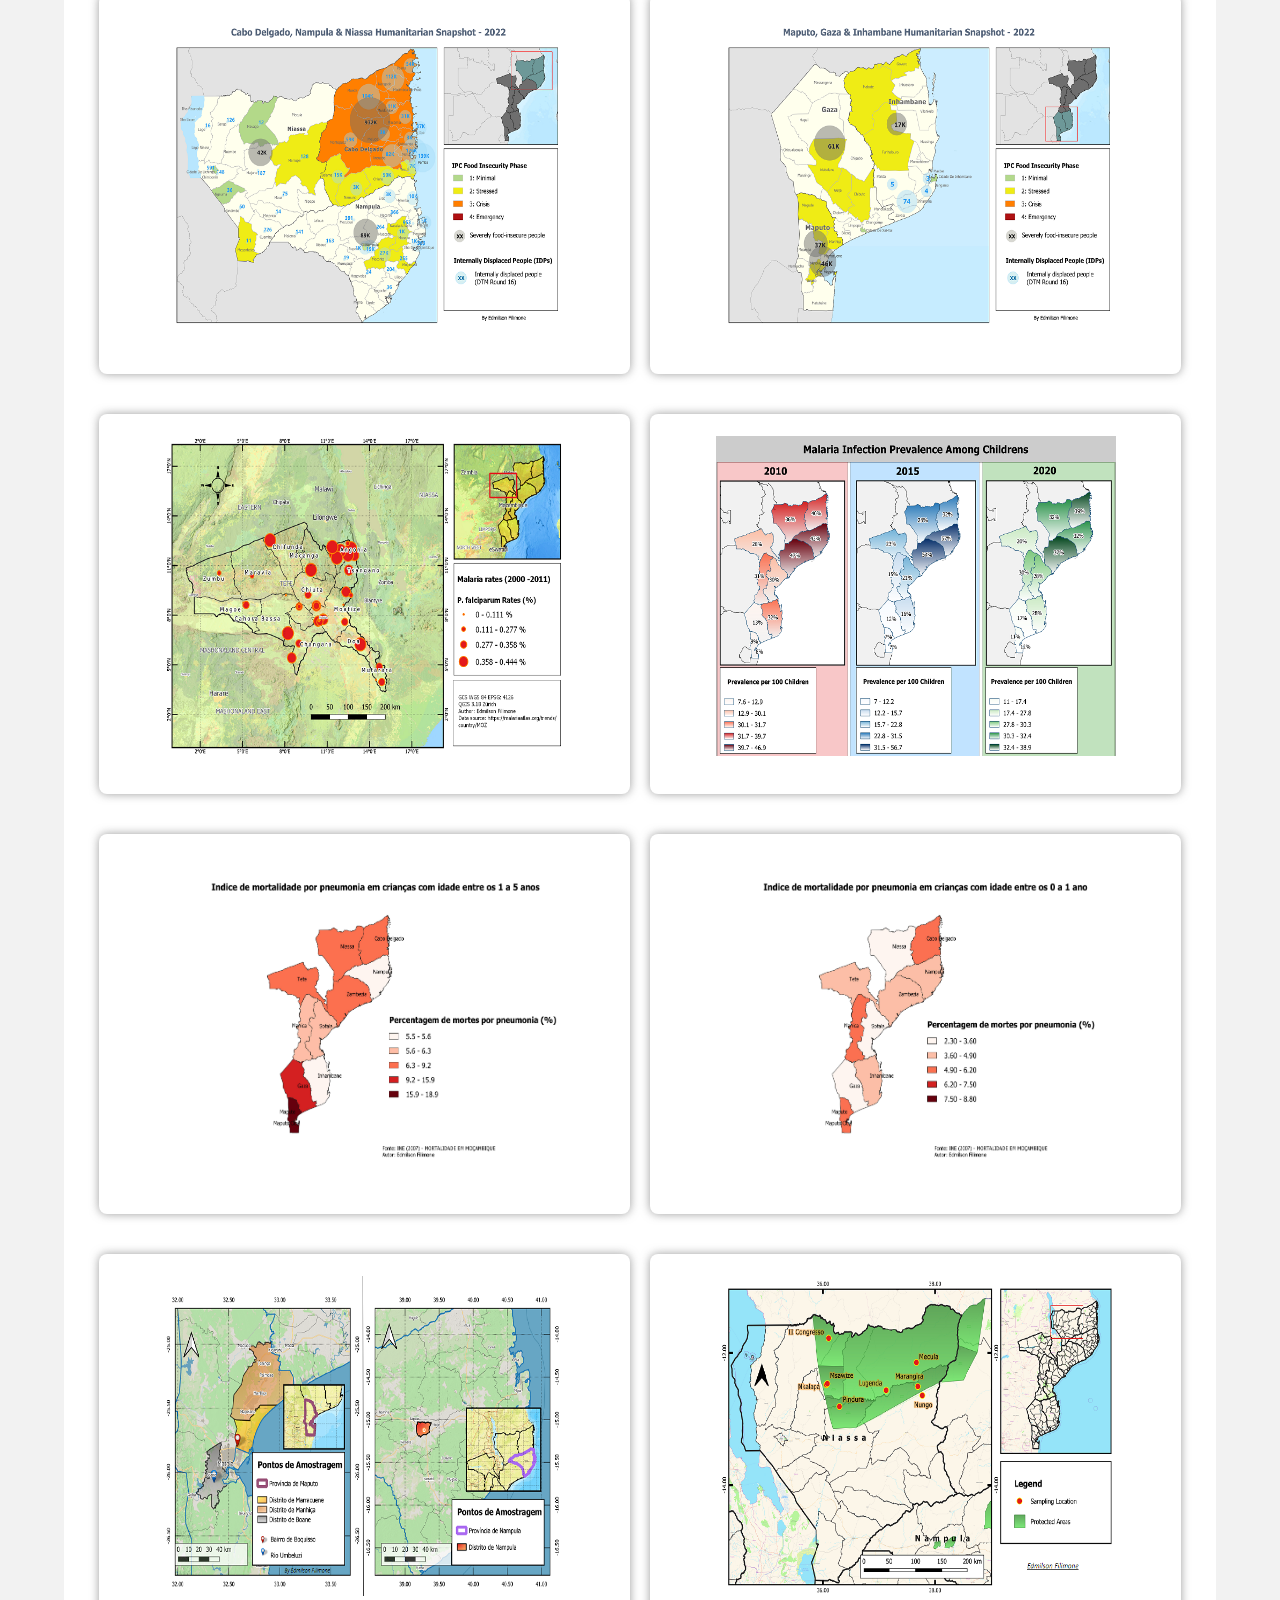
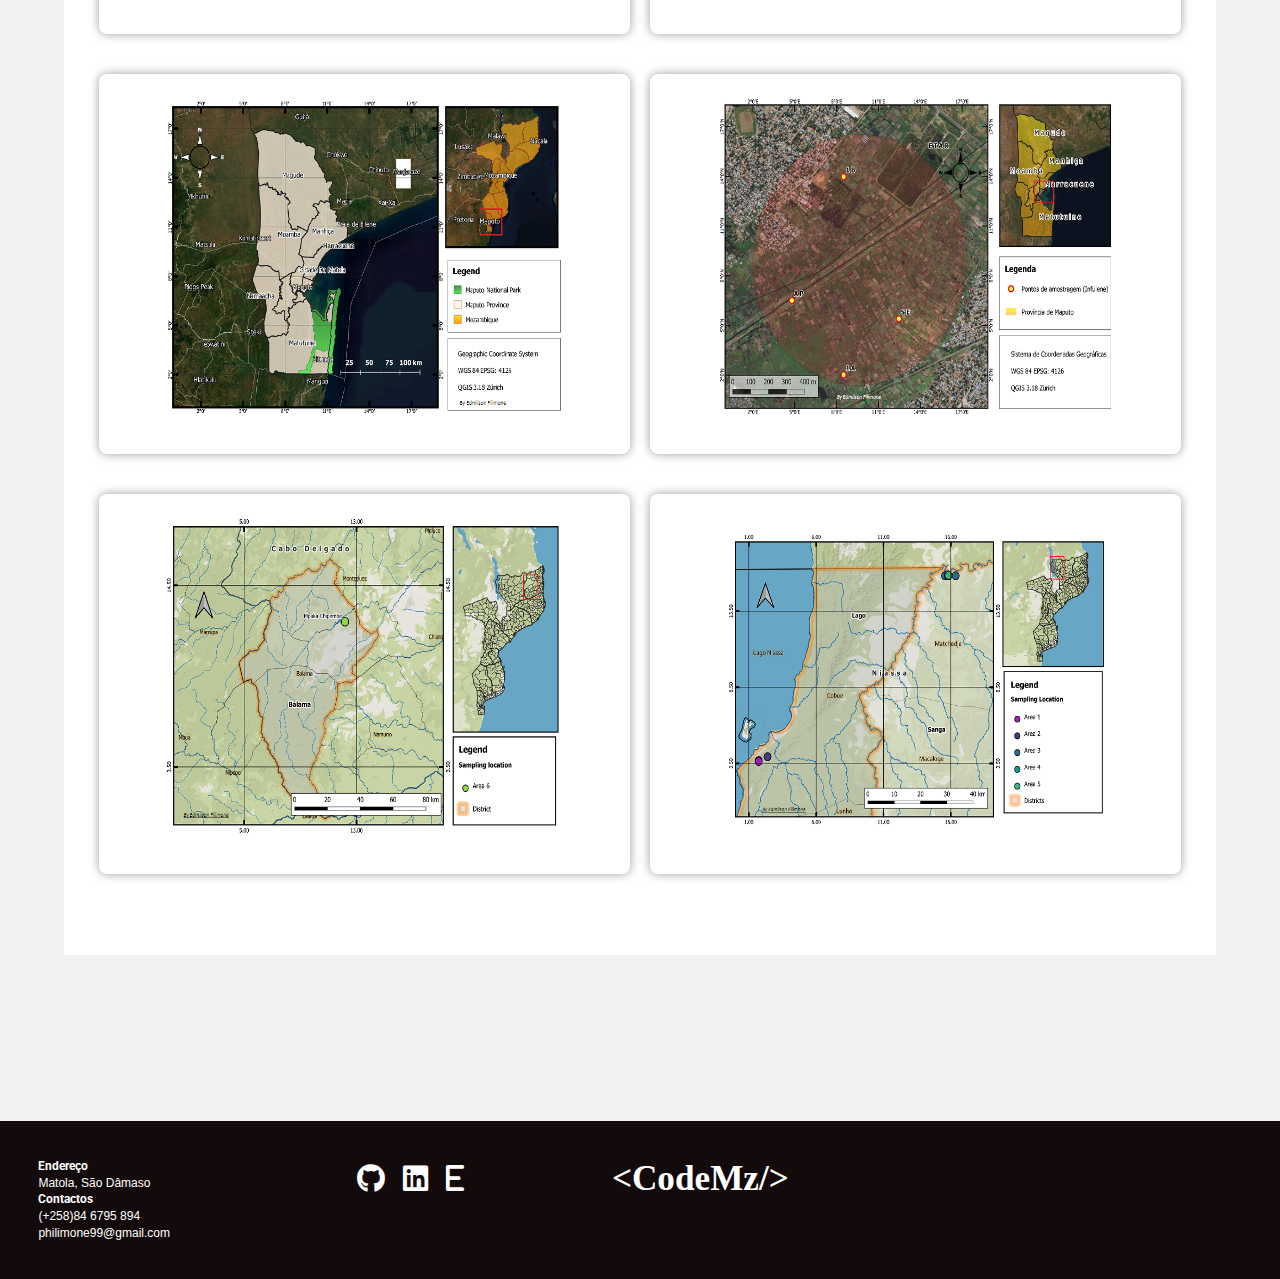
==== commit 71898912: "Update content" ====
--- a/index.html
+++ b/index.html
@@ -84,10 +84,28 @@
                         <li><i class="icon-category fa-solid fa-lightbulb"></i></i></li>
                     </ul>
                 </div>
-                <!--PRODUCTOS-->
+                <!--Maps-->
                 <div class="products" id="Mapa">
                     <h3><span class="s1">Galeria</span> | <span class="s2">Mapas</span></h3>
                     <div class="prod_conteiner">
+                        <div class="prod_box">
+                            <ul>
+                                <li><img class="imagem_galeria" src="./imagem/maps/HIV_Africa_2022_EpiGis.png" alt="Mapa"></li>
+                                <li class="flex-button">
+                                    <a href="./imagem/maps/HIV_Africa_2022_EpiGis.png" target="_blank" title="Ver Mapa"><button class="btn-see" type="button"><i class="fa-solid fa-eye"></i></button></a>
+                                    <a href="./imagem/maps/HIV_Africa_2022_EpiGis.png" title="Baixar Mapa" download><button class="btn-download" type="button"><i class="fa-solid fa-file-arrow-down"></i></button></a>
+                                </li>
+                            </ul>
+                        </div>
+                        <div class="prod_box">
+                            <ul>
+                                <li><img class="imagem_galeria" src="./imagem/maps/HIV_Africa_2022_EpiGis_b.png" alt="Mapa"></li>
+                                <li class="flex-button">
+                                    <a href="./imagem/maps/HIV_Africa_2022_EpiGis_b.png" target="_blank" title="Ver Mapa"><button class="btn-see" type="button"><i class="fa-solid fa-eye"></i></button></a>
+                                    <a href="./imagem/maps/HIV_Africa_2022_EpiGis_b.png" title="Baixar Mapa" download="Niassa"><button class="btn-download" type="button"><i class="fa-solid fa-file-arrow-down"></i></button></a>
+                                </li>
+                            </ul>
+                        </div>
                         <div class="prod_box">
                             <ul>
                                 <li><img class="imagem_galeria" src="./imagem/maps/Humanitarian_North_crises.png" alt="Mapa"></li>
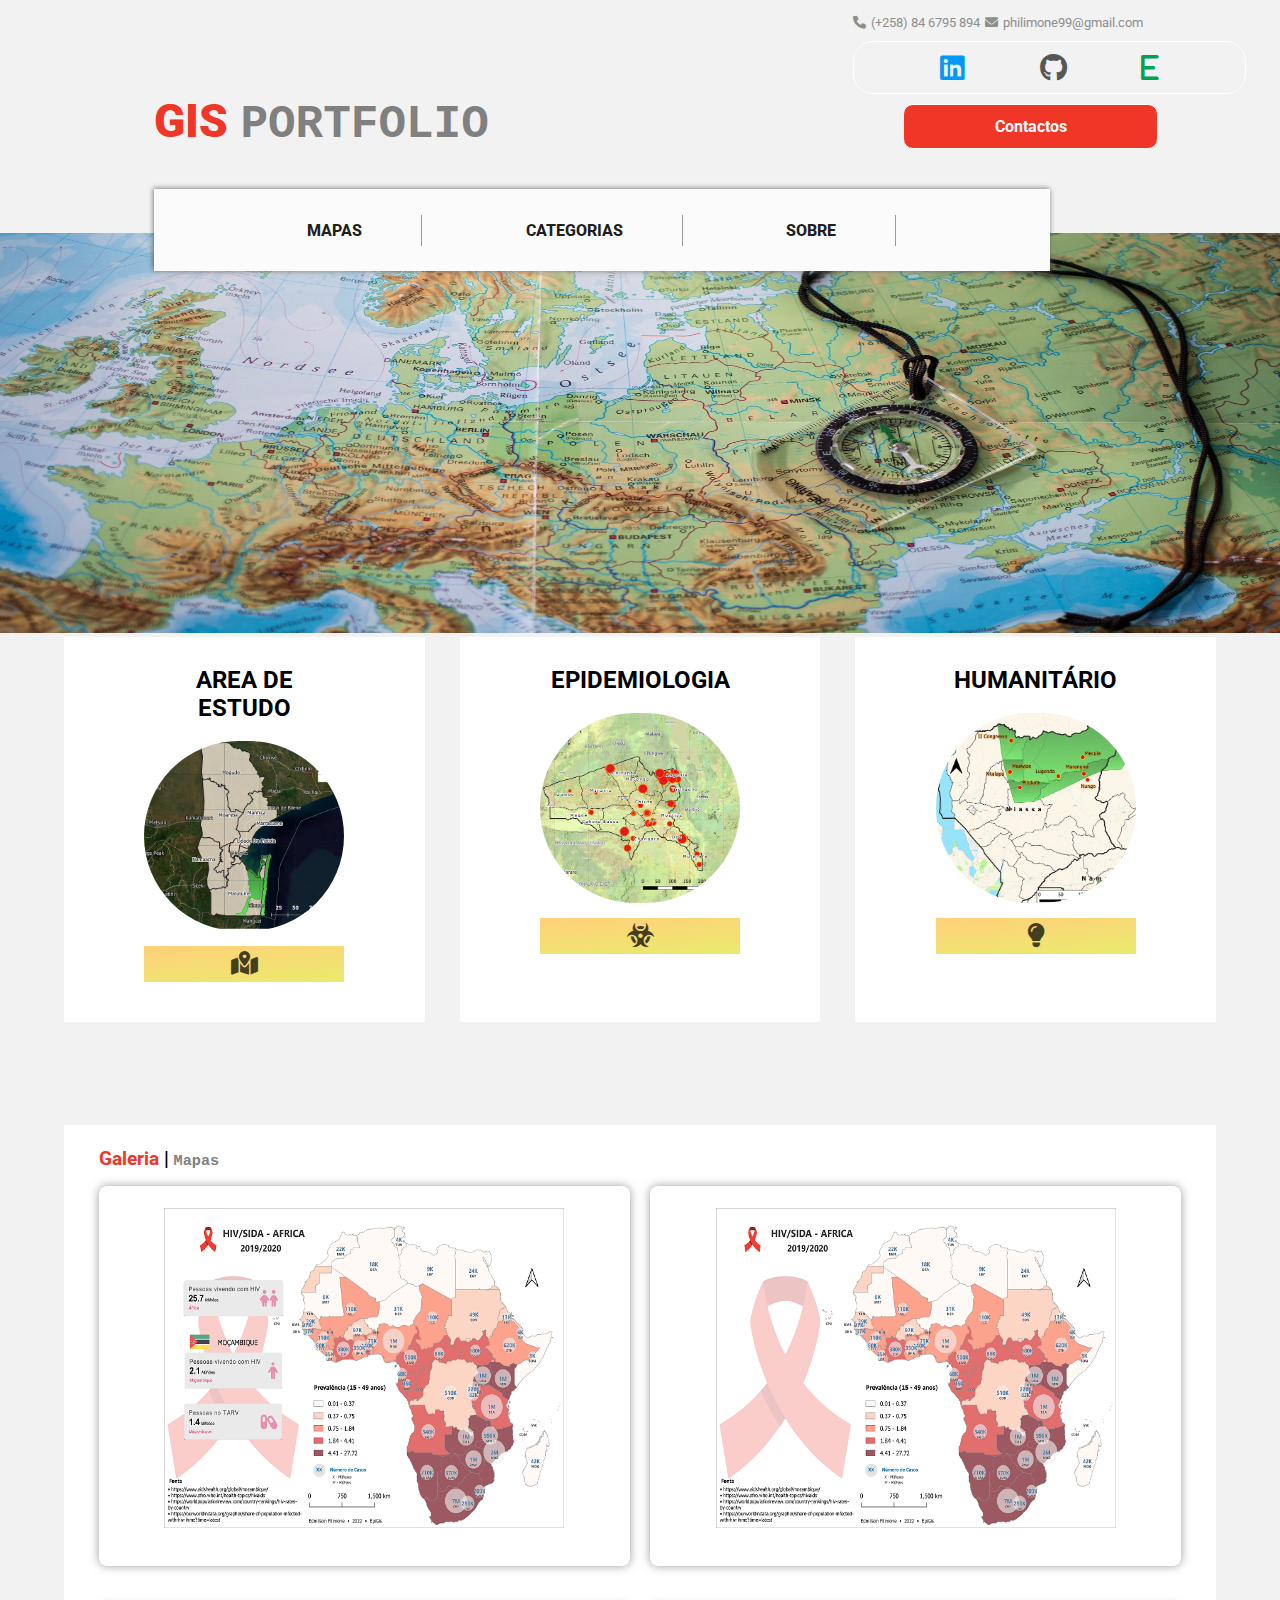
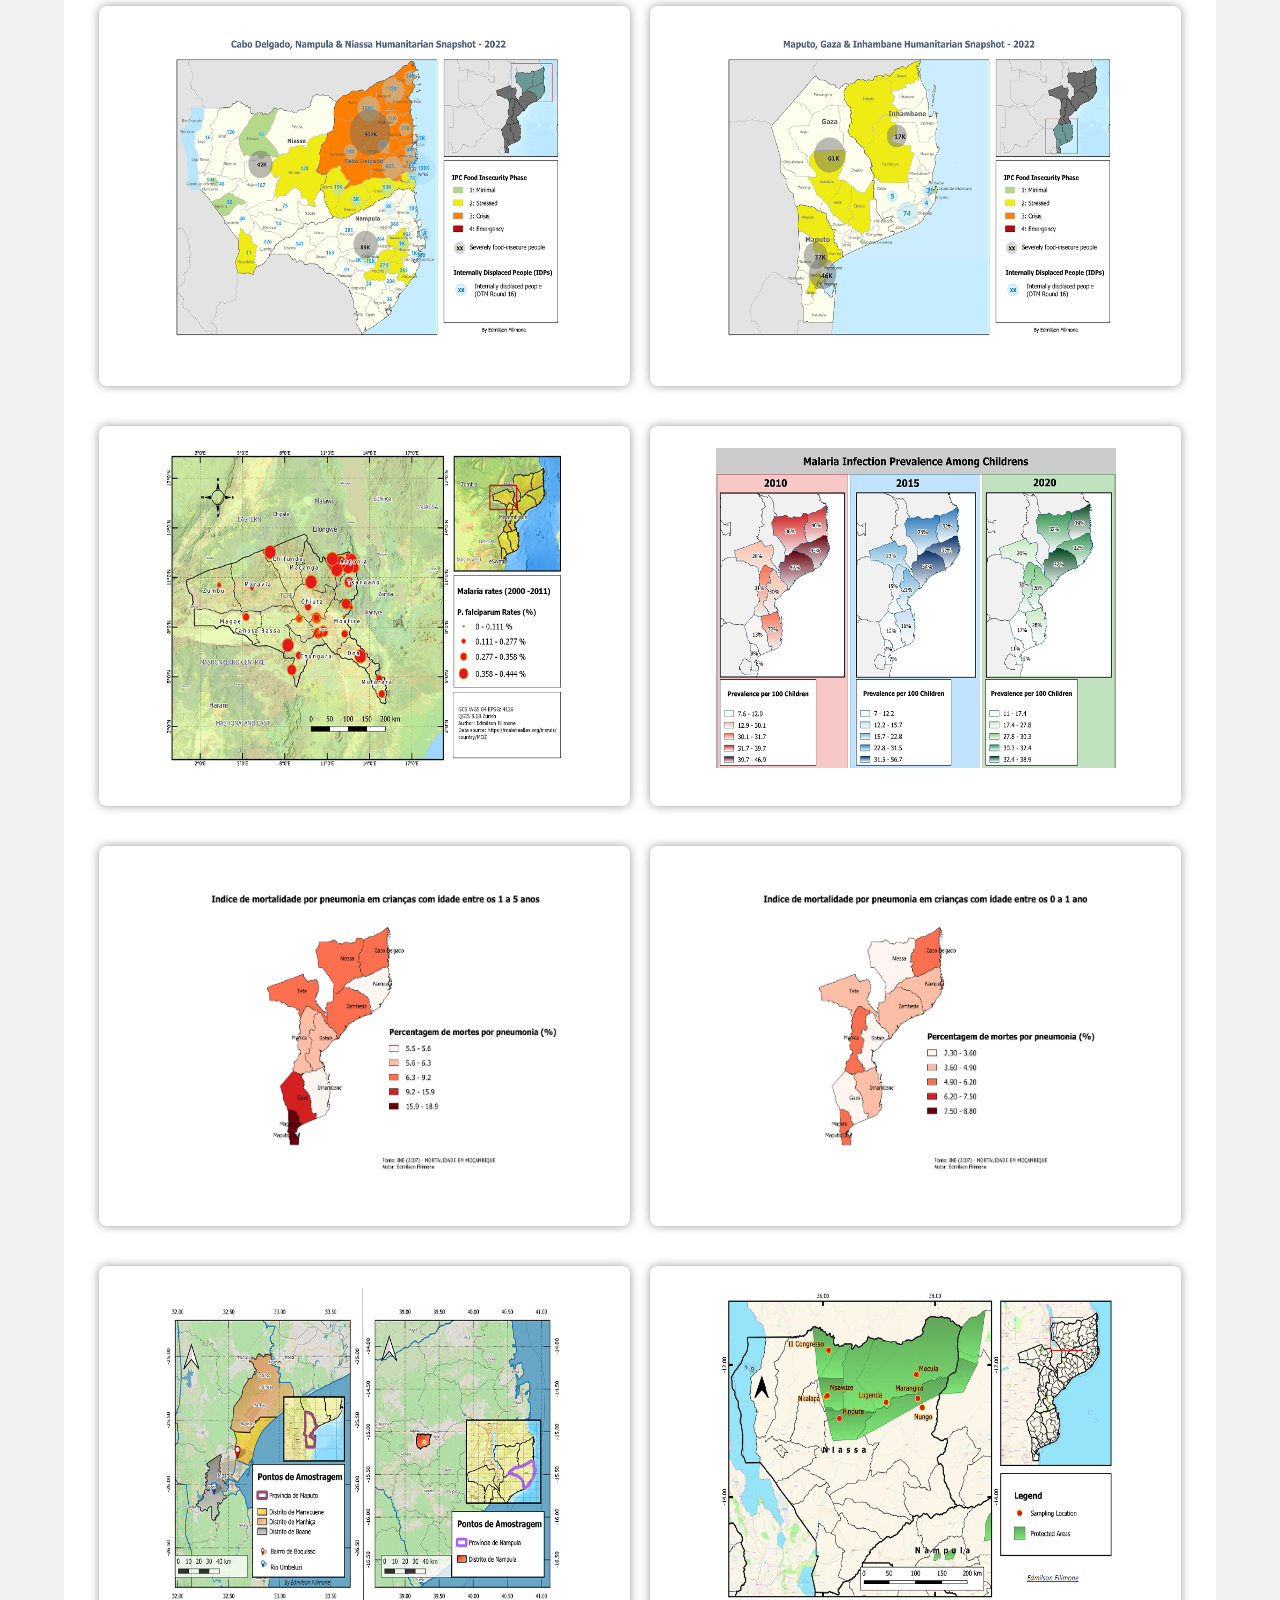
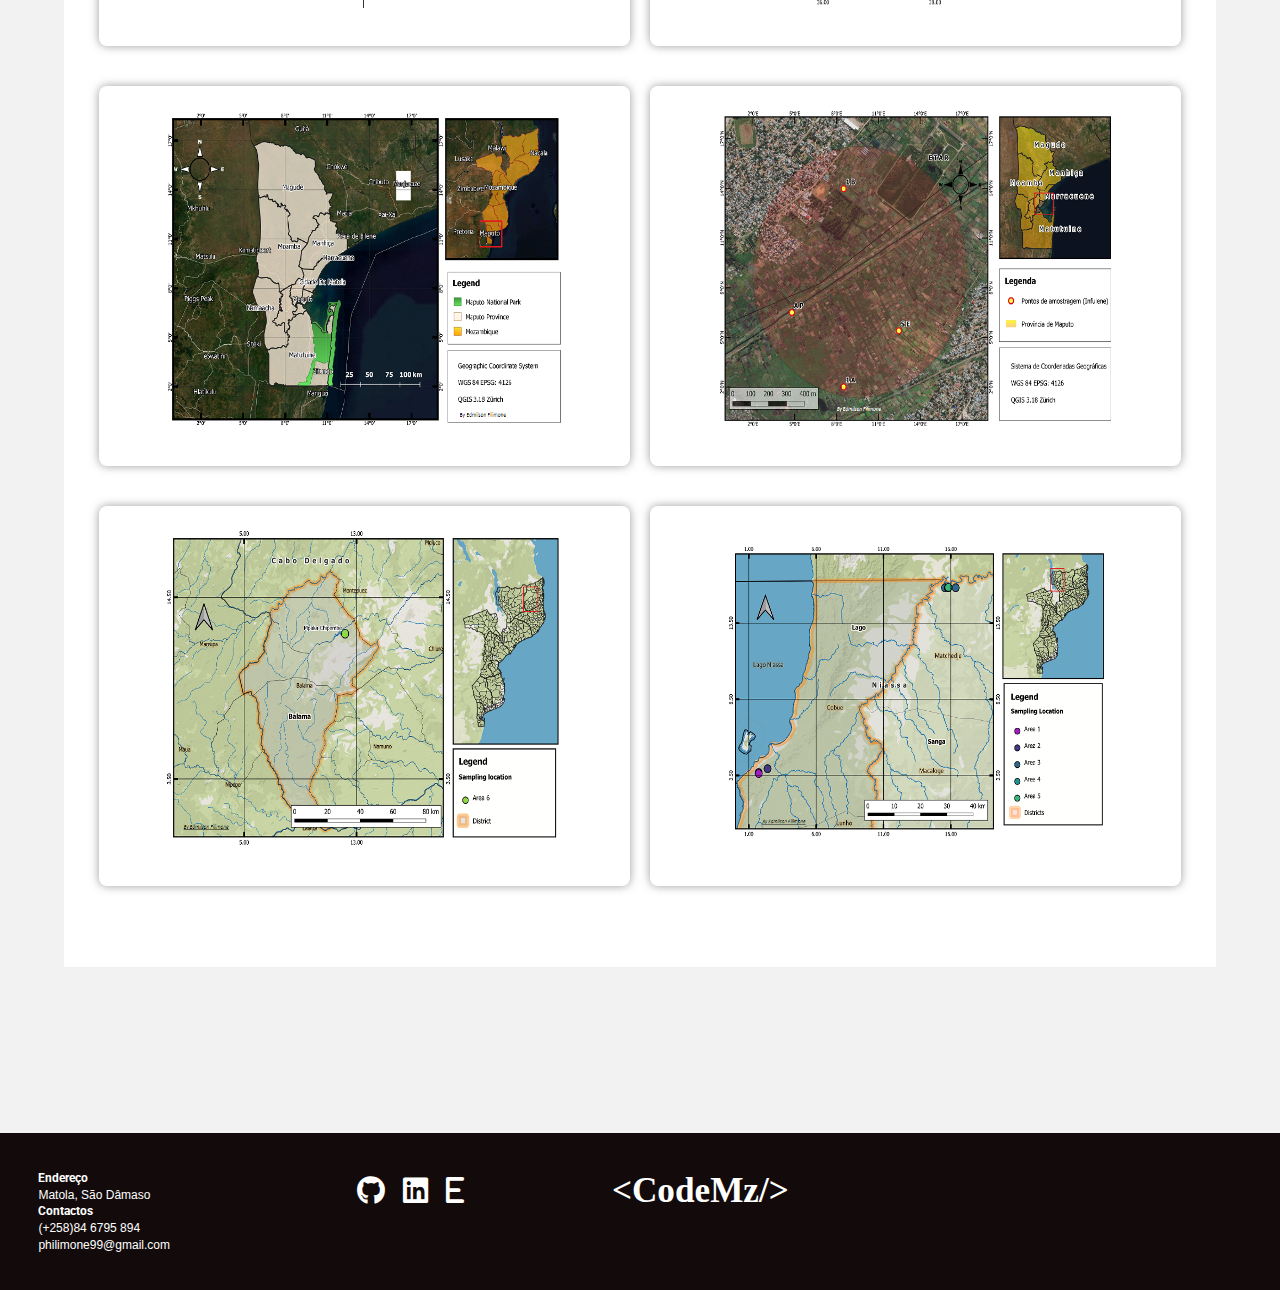
==== commit 01219208: "Fixing category image" ====
--- a/index.html
+++ b/index.html
@@ -61,7 +61,7 @@
                         <li>
                             <h2>Area de estudo</h2>
                         </li>
-                        <li><img class="imagem_categoria" src="./imagem/demo/categoria_area_de_estudo.png" alt="Mapas de area de estudo">
+                        <li class="imagem-categoria-container"><img class="imagem_categoria" src="./imagem/demo/categoria_area_de_estudo.png" alt="Mapas de area de estudo">
                         </li>
                         <li><i class="icon-category fa-solid fa-map-location-dot"></i></li>
                     </ul>
@@ -71,7 +71,7 @@
                         <li>
                             <h2>Epidemiologia</h2>
                         </li>
-                        <li><img class="imagem_categoria" src="./imagem/demo/categoria_epidemiologia.png" alt="Mapas epidemiológicos"></li>
+                        <li class="imagem-categoria-container"><img class="imagem_categoria" src="./imagem/demo/categoria_epidemiologia.png" alt="Mapas epidemiológicos"></li>
                         <li><i class="icon-category fa-solid fa-biohazard"></i></li>
                     </ul>
                 </div>
@@ -80,7 +80,7 @@
                         <li>
                             <h2>Humanitário</h2>
                         </li>
-                        <li><img class="imagem_categoria" src="./imagem/demo/categoria_criativo.png" alt="Mapas humanitarios"></li>
+                        <li class="imagem-categoria-container"><img class="imagem_categoria" src="./imagem/demo/categoria_criativo.png" alt="Mapas humanitarios"></li>
                         <li><i class="icon-category fa-solid fa-lightbulb"></i></i></li>
                     </ul>
                 </div>
--- a/style.css
+++ b/style.css
@@ -180,6 +180,9 @@
 }
 
 .category .categ-box {
+    display: flex;
+    flex-flow: column;
+    align-items: center;
     background-color: #FFFFFF;
     padding: 7%;
     text-align: center;
@@ -192,12 +195,21 @@
 .categ-box ul li {
     padding: 2%;
     text-transform: uppercase;
+    margin-bottom: 15px;
+}
+
+.imagem-categoria-container{
+overflow: hidden;
+border-radius:250px;
+height: 190px;
+width: 200px;
 }
 
 .imagem_categoria {
-    max-width: 80%;
-    max-height: 60%;
-    border-radius: 100%;
+    max-width: 100%;
+    max-height: 100%;
+    transform: scale(1.1);
+    object-fit:cover;
 }
 
 .imagem_categoria:hover {
